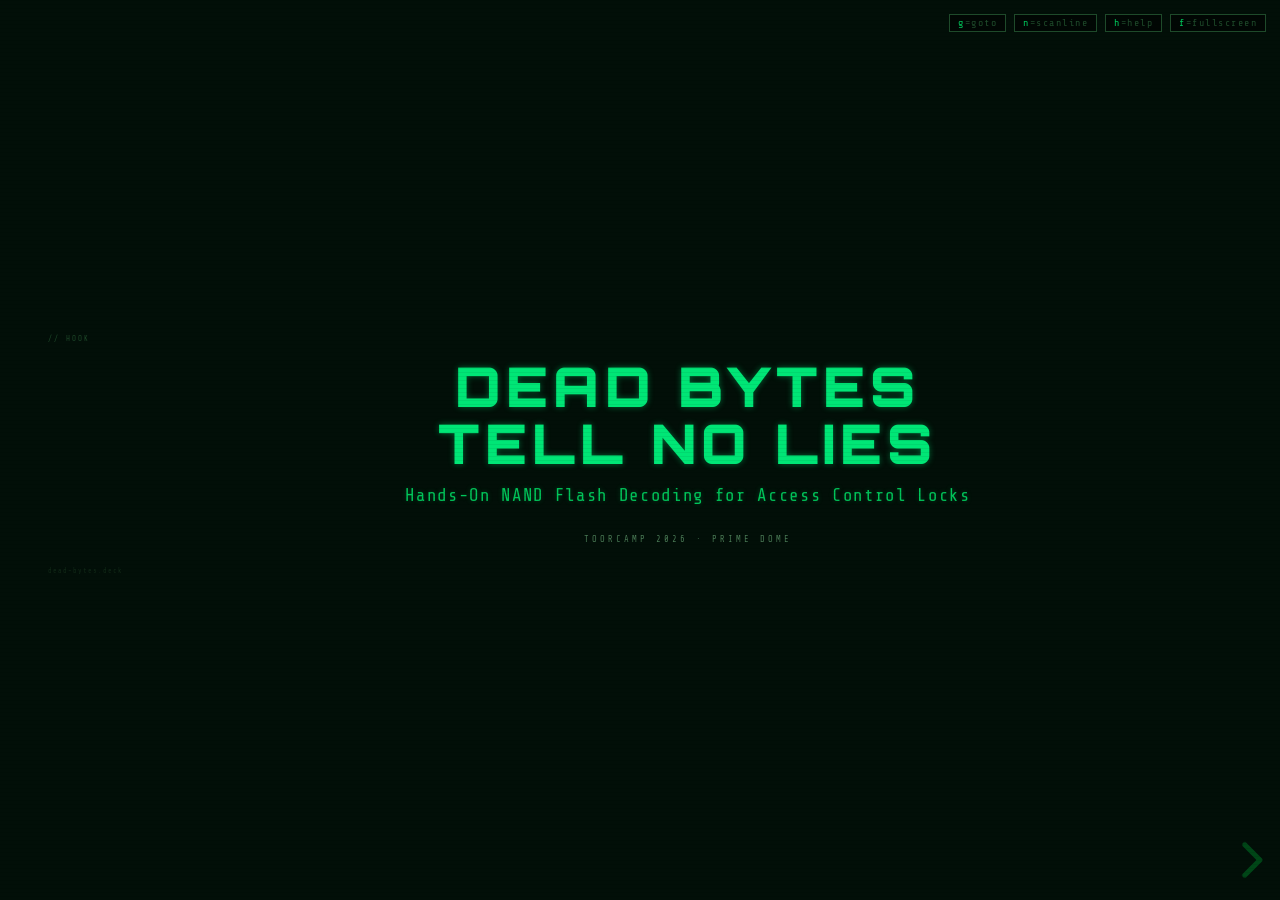
==== talk/index.html @ e5c7e0c6 "Talk Files for the Talk and root files" ====
<!DOCTYPE html>
<html lang="en">
<head>
<meta charset="UTF-8">
<meta name="viewport" content="width=device-width, initial-scale=1.0">
<title>Dead Bytes Tell No Lies — ToorCamp 2026</title>

<!--
  Slide deck for "Dead Bytes Tell No Lies: Hands-On NAND Flash Decoding
  for Access Control Locks" — ToorCamp 2026, Prime Dome.
  Speaker: Qweary.

  Built from SLIDE-CONTENT.md (T+2 deliverable).
  Mirrors AI Village deck structure (small-unit-deep-impact) with a
  distinct terminal-green hardware-hacking palette.

  Asset paths (relative to this file):
    css/deck.css
    fonts/orbitron.woff2
    fonts/sharetechmono.woff2
    lib/reveal.js/dist/reset.css
    lib/reveal.js/dist/reveal.css
    lib/reveal.js/dist/reveal.js

  Operator key chords:
    h = toggle HUD (keybinding cheat sheet)
    n = toggle scanline overlay
    f = fullscreen
    g = goto (type slide id, Enter)

  Back-pocket slide: id="nand-wedge"
  Access via 'g' chord → type "nand-wedge" → Enter.
  Forward-arrow from S20 (s20-close) is locked — does NOT advance
  into back-pocket.

  Verbatim-locked phrases (DO NOT paraphrase):
    S20: "— maybe you should be."
-->

<link rel="stylesheet" href="lib/reveal.js/dist/reset.css">
<link rel="stylesheet" href="lib/reveal.js/dist/reveal.css">
<link rel="stylesheet" href="css/deck.css">
</head>
<body>

<!-- Operator HUD: shows on 'h' keypress -->
<div id="hud">
  <span class="hk"><b>g</b>=goto</span>
  <span class="hk"><b>n</b>=scanline</span>
  <span class="hk"><b>h</b>=help</span>
  <span class="hk"><b>f</b>=fullscreen</span>
</div>

<!-- Goto chord -->
<div id="goto">goto: <input id="goto-input" type="text" placeholder="nand-wedge"></div>

<div class="reveal">
<div class="slides">

<!-- ===================================================================
     S1 — Title card
     HOOK · 0:00–0:45
     Hold lock up. Say nothing for 5 seconds. Then: "This is an Alarm
     Lock T2/T3. It's in pharmacies. Government buildings. Banks.
     Military installations."
     =================================================================== -->
<section id="s1-title" data-slide="S1">
  <div class="slide s1 center">
    <div class="anchor">HOOK</div>
    <div>
      <div class="title">DEAD BYTES<br>TELL NO LIES</div>
      <div class="sub">Hands-On NAND Flash Decoding for Access Control Locks</div>
      <div class="venue">TOORCAMP 2026 &middot; PRIME DOME</div>
    </div>
    <div class="brand">dead-bytes.deck</div>
  </div>
</section>

<!-- ===================================================================
     S2 — Meta reveal beat (ANE-001)
     HOOK · 0:45–4:00
     The reversal: operator is the one who spread the lock.
     Company response is the pivot. Visual: three-beat structure.
     =================================================================== -->
<section id="s2-reveal" data-slide="S2">
  <div class="slide tight">
    <div class="anchor">HOOK &middot; ANE-001</div>
    <div class="s2-reveal">
      <div class="pivot">"I put them there."</div>
      <div class="consequence">
        Other locksmiths asked what lock the base was running.<br>
        I said: this one. Fast disclosure response. Military-grade.<br>
        Word spread. The company leaned into it.
      </div>
      <div class="quote-box">
        "They said: We don't want to talk to you anymore."
      </div>
      <div class="pivot-line">So I spent a year figuring out how to hack them. This is that talk.</div>
    </div>
    <div class="brand">dead-bytes.deck</div>
  </div>
</section>

<!-- ===================================================================
     S3 — Who I Am (minimal bio)
     WHO I AM · 4:00–7:00
     Say it plainly. Don't apologize for "first talk."
     =================================================================== -->
<section id="s3-bio" data-slide="S3">
  <div class="slide">
    <div class="anchor">WHO I AM</div>
    <div class="s3-bio">
      <div class="handle">qweary</div>
      <div class="roles">locksmith &middot; red team hobbyist</div>
      <div class="first-talk">first conference talk.</div>
      <div class="repo-ref">
        github.com/qweary/dead-bytes<br>
        33pp handwritten notes &middot; 5-part blog (Jul&ndash;Aug 2025) &middot; all the code
      </div>
    </div>
    <div class="brand">dead-bytes.deck</div>
  </div>
</section>

<!-- ===================================================================
     S4 — The Relationship That Broke (chapter divider)
     RELATIONSHIP · 7:00–8:00
     Emotional chapter open. Let the title breathe.
     =================================================================== -->
<section id="s4-relationship" data-slide="S4">
  <div class="slide divider ch-relationship">
    <div class="anchor">THE RELATIONSHIP THAT BROKE</div>
    <div class="chapter">DISCLOSURE<span class="cur blink"></span></div>
    <div class="rule">&mdash;&mdash;&mdash; the relationship that broke &mdash;&mdash;&mdash;</div>
    <div class="sub">they responded. then they didn't. then I had a really bad idea.</div>
    <div class="brand">dead-bytes.deck</div>
  </div>
</section>

<!-- ===================================================================
     S5 — "We're not worried about it." (ANE-003)
     RELATIONSHIP · 8:00–12:00
     Quote box is the emotional anchor. Pause after it.
     "third-party relays" — no role description per locked flag.
     =================================================================== -->
<section id="s5-quote" data-slide="S5">
  <div class="slide tight">
    <div class="anchor">THE RELATIONSHIP THAT BROKE &middot; ANE-003</div>
    <div class="s5-rel">
      <div class="timeline">
        <span class="tl-entry">Early installs &rarr; physical disclosures &rarr; company responds. That's the good version.</span>
        <span class="tl-entry">Other locksmiths asked. I recommended it. Lock showed up everywhere.</span>
        <span class="tl-entry">"trusted by military" &mdash; partly because of me.</span>
        <span class="tl-entry">Then I asked about the firmware. User codes. What's on the chip.</span>
      </div>
      <div class="quote-amber">
        "we're not worried about it"
        <span class="attrib">— third-party relays &middot; subsequent disclosures: unacknowledged</span>
      </div>
      <div class="followup">
        The lock I recommended was in critical infrastructure.<br>
        The company wouldn't talk to me.<br>
        And I had a year of locksmith context and a really bad idea.
      </div>
    </div>
    <div class="brand">dead-bytes.deck</div>
  </div>
</section>

<!-- ===================================================================
     S6 — What This Lock Is (anatomy)
     WHAT THIS LOCK IS · 12:00–15:00
     Scaffold for the five layers. Audit trail = load-bearing detail.
     =================================================================== -->
<section id="s6-anatomy" data-slide="S6">
  <div class="slide tight">
    <div class="anchor">WHAT THIS LOCK IS</div>
    <div class="s6-anatomy">
      <div class="photo-placeholder">[ T2/T3 photo ]</div>
      <div>
        <div class="components">
          <span class="lbl">MCU:</span> MSP430F2418<br>
          <span class="lbl">NAND:</span> Adesto AT45DB041E<br>
          <span class="lbl">JTAG:</span> exposed &mdash; fuse never blown<br>
          <span class="lbl">USB:</span> CP2102 audit cable (DL-Windows)
        </div>
        <div class="callout">
          audit trail = legal evidence in some deployments.<br>
          this becomes important later.
        </div>
      </div>
    </div>
    <div class="brand">dead-bytes.deck</div>
  </div>
</section>

<!-- ===================================================================
     S7 — Five Layers (signpost card)
     WHAT THIS LOCK IS · 14:30–15:00
     Brief dwell. Signpost only — don't explain each layer yet.
     =================================================================== -->
<section id="s7-layers" data-slide="S7">
  <div class="slide">
    <div class="anchor">WHAT THIS LOCK IS &middot; attack surface</div>
    <div class="s7-layers">
      <div class="layer-row">
        <div class="lnum">1</div>
        <div class="lname">PHYSICAL</div>
        <div class="ldesc">no audit events, no trace</div>
      </div>
      <div class="layer-row">
        <div class="lnum">2</div>
        <div class="lname">NAND FLASH</div>
        <div class="ldesc">plaintext codes, stealth window</div>
      </div>
      <div class="layer-row">
        <div class="lnum">3</div>
        <div class="lname">FIRMWARE</div>
        <div class="ldesc">JTAG open, 38-byte payload</div>
      </div>
      <div class="layer-row">
        <div class="lnum">4</div>
        <div class="lname">USB CABLE</div>
        <div class="ldesc">descriptor trust, fake cable</div>
      </div>
      <div class="layer-row">
        <div class="lnum">5</div>
        <div class="lname">SYNTHESIS</div>
        <div class="ldesc">combined chain</div>
      </div>
    </div>
    <div class="brand">dead-bytes.deck</div>
  </div>
</section>

<!-- ===================================================================
     S8 — LAYER 1: PHYSICAL (chapter divider)
     LAYER 1 · 15:00–15:30
     "starts with the door." Let it sit.
     =================================================================== -->
<section id="s8-l1-divider" data-slide="S8">
  <div class="slide divider ch-layer">
    <div class="anchor">LAYER 1</div>
    <div class="chapter-num">LAYER 1</div>
    <div class="chapter">PHYSICAL<span class="cur blink"></span></div>
    <div class="rule">&mdash;&mdash;&mdash; four attacks &middot; no audit events &mdash;&mdash;&mdash;</div>
    <div class="sub">starts with the door.</div>
    <div class="brand">dead-bytes.deck</div>
  </div>
</section>

<!-- ===================================================================
     S9 — Four Attacks, No Trace (ANE-002 service member story)
     LAYER 1 · 15:30–21:00
     Attack list first. Then the story box. Pause after the wire story.
     "a different locksmith" — unnamed, unidentifiable per locked flag.
     =================================================================== -->
<section id="s9-l1-content" data-slide="S9">
  <div class="slide tight">
    <div class="anchor">LAYER 1 &middot; ANE-002</div>
    <div class="s9-l1">
      <div class="attack-list">
        <span><span class="atk-num">1.</span> acoustic keylogging <span class="atk-desc">&mdash; speaker voltage, scope, no contact</span></span><br>
        <span><span class="atk-num">2.</span> tailpiece deflection <span class="atk-desc">&mdash; stiff wire, locksmith geometry</span></span><br>
        <span><span class="atk-num">3.</span> factory reset via cold <span class="atk-desc">&mdash; inverted can, voltage drop, no trace</span></span><br>
        <span><span class="atk-num">4.</span> remote release bridging <span class="atk-desc">&mdash; [ story ]</span></span>
      </div>
      <div class="story-box">
        <span class="story-label">// ANE-002 · service member story</span>
        <span class="story-line">service member: "I punch the door and it opens."</span>
        <span class="story-line">a different locksmith cut the remote release wires short. capped inside the metal frame.</span>
        <span class="story-line">jostling on impact &rarr; intermittent contact &rarr; lock reads it as a remote release signal.</span>
        <span class="story-line">extrapolated: drill bit through comm port. bridge the wires. door opens.</span>
        <span class="story-line">reported. company: fixing it adds too much friction for customers.</span>
      </div>
      <div class="conclusion">four attacks. zero audit events. I hadn't touched the firmware yet.</div>
    </div>
    <div class="brand">dead-bytes.deck</div>
  </div>
</section>

<!-- ===================================================================
     S10 — LAYER 2: NAND FLASH (chapter divider)
     LAYER 2 · 21:00–21:30
     =================================================================== -->
<section id="s10-l2-divider" data-slide="S10">
  <div class="slide divider ch-layer">
    <div class="anchor">LAYER 2</div>
    <div class="chapter-num">LAYER 2</div>
    <div class="chapter">NAND FLASH<span class="cur blink"></span></div>
    <div class="rule">&mdash;&mdash;&mdash; Adesto AT45DB041E &mdash;&mdash;&mdash;</div>
    <div class="sub">264-byte pages &middot; 50 users &middot; plaintext codes</div>
    <div class="brand">dead-bytes.deck</div>
  </div>
</section>

<!-- ===================================================================
     S11 — Page Layout + Stealth Window
     LAYER 2 · 21:30–28:00
     Hex dump is the centerpiece. Two callout boxes beneath.
     Print≠Export is the forensic evasion reveal.
     =================================================================== -->
<section id="s11-nand" data-slide="S11">
  <div class="slide tight">
    <div class="anchor">LAYER 2 &middot; page layout &middot; stealth window</div>
    <div class="s11-nand">
      <div class="hex-block">
        <span class="hex-label">// AT45DB041E · page 0 · first user slot (hex dump)</span>
        00 00 00 00  <span style="color:#00e676">42</span> 31 32 33 34  00  <span style="color:#f0a500">46 31</span>  00 00 00 00 ...
        <span class="hex-annot">             ^ "0"&rarr;"B"  code ASCII nibbles  ^ F1=Master permission flag</span>
        <span class="hex-annot">
"0" stored as "B" &mdash; TI MSP430 assembly conflict, MCU representation bleeds into storage
permission flags:  F1 = Master &nbsp; E1 = Elevated &nbsp; C1 = Supervisor</span>
      </div>
      <div class="nand-two-col">
        <div class="callout-amber">
          <span class="ca-label">// lazy write &middot; attack window</span>
          <span class="ca-line">MSP430 commits RAM &rarr; NAND only on battery removal.</span>
          <span class="ca-line">read chip &middot; edit codes &middot; write &middot; reinstall.</span>
          <span class="ca-line">$30 programmer + SOP8 clip &middot; 15 min</span>
          <span class="ca-line">result: new master user in a pharmacy lock.</span>
        </div>
        <div class="callout-red">
          <span class="ca-label">// stealth window &middot; forensic evasion</span>
          <span class="ca-line">PRINT USERS &nbsp;&nbsp;: <span class="v-print">injected code visible</span></span>
          <span class="ca-line">EXPORT USERS : <span class="v-export">injected code absent</span></span>
          <span class="ca-line">&nbsp;</span>
          <span class="ca-line">investigators pull the export file.</span>
          <span class="ca-line">they don't see your user.</span>
        </div>
      </div>
      <div class="nand-closing">forensic evasion window. Print &ne; Export.</div>
    </div>
    <div class="brand">dead-bytes.deck</div>
  </div>
</section>

<!-- ===================================================================
     S12 — LAYER 3: FIRMWARE (chapter divider)
     LAYER 3 · 28:00–28:30
     The self-deprecating beat is load-bearing here.
     =================================================================== -->
<section id="s12-l3-divider" data-slide="S12">
  <div class="slide divider ch-layer">
    <div class="anchor">LAYER 3</div>
    <div class="chapter-num">LAYER 3</div>
    <div class="chapter">FIRMWARE<span class="cur blink"></span></div>
    <div class="rule">&mdash;&mdash;&mdash; JTAG fuse: never blown &mdash;&mdash;&mdash;</div>
    <div class="sub">$30 programmer &middot; soldering iron &middot; unreasonable stubbornness</div>
    <div class="brand">dead-bytes.deck</div>
  </div>
</section>

<!-- ===================================================================
     S13 — 38-Byte Payload [DEMO] (ANE-005)
     LAYER 3 · 28:30–36:00
     Payload assembly block is the hacker-audience payoff.
     Video cue must be explicitly visible on screen.
     Factory reset video queued at ~34:00 mark in speaking notes.
     =================================================================== -->
<section id="s13-payload" data-slide="S13">
  <div class="slide tight">
    <div class="anchor">LAYER 3 &middot; ANE-005 &middot; [DEMO]</div>
    <div class="s13-fw">
      <div>
        <div class="jtag-box">
          <div class="jb-header">// JTAG STATUS</div>
          <span class="jb-lbl">fuse:</span> <span class="jb-val warn">NOT BLOWN</span><br>
          <span class="jb-lbl">access:</span> <span class="jb-val">full read/write</span><br>
          <span class="jb-lbl">cost:</span> <span class="jb-val">$30 programmer</span><br>
          <span class="jb-lbl">method:</span> <span class="jb-val">SOP8 clip &rarr; JTAG</span>
        </div>
        <div style="margin-top:20px">
          <div class="outcome-list">
            <span class="ol-line">factory reset triggered</span>
            <span class="ol-line">all existing codes wiped</span>
            <span class="ol-line warn">slot 49: 696969 (elevated)</span>
            <span class="ol-line warn">audit log: shows clean reset</span>
          </div>
        </div>
      </div>
      <div class="fw-right">
        <div class="payload-block">
          <div class="pb-header">// 38-BYTE PAYLOAD &middot; TI MSP430 ASSEMBLY</div>
          <span class="comment">; SetMasterCode() at 0x9ECA</span><br>
          <span class="comment">; hijack execution at 0x9EE8</span><br>
          <br>
          <span class="op">BR</span>  #<span class="addr">0xFA20</span>          <span class="comment">; redirect to unused space</span><br>
          <br>
          <span class="comment">; payload at 0xFA20</span><br>
          <span class="comment">; write elevated user 696969 &rarr; slot 49</span><br>
          <span class="comment">; fires DURING every factory reset</span><br>
          <span class="comment">; not before. not after. during.</span>
        </div>
        <div class="demo-callout">
          [ VIDEO: factory reset &middot; backdoor code surviving ]
          <span class="demo-sub">cue at ~34:00 &middot; narrate lightly or let it run &middot; the video is self-explanatory</span>
        </div>
        <div class="fw-punchline">
          "Factory reset. Enters 696969. Opens."<br>
          Survived multiple resets. Survived multiple boards.<br>
          38 bytes of TI assembly. Written by a locksmith with bad ideas.
        </div>
      </div>
    </div>
    <div class="brand">dead-bytes.deck</div>
  </div>
</section>

<!-- ===================================================================
     S14 — LAYER 4: USB CABLE (chapter divider)
     LAYER 4 · 36:00–36:30
     Keep it crisp — 4 min total for this layer.
     =================================================================== -->
<section id="s14-l4-divider" data-slide="S14">
  <div class="slide divider ch-layer">
    <div class="anchor">LAYER 4</div>
    <div class="chapter-num">LAYER 4</div>
    <div class="chapter">USB CABLE<span class="cur blink"></span></div>
    <div class="rule">&mdash;&mdash;&mdash; descriptor trust &mdash;&mdash;&mdash;</div>
    <div class="sub">CP2102 &middot; DL-Windows &middot; GreatFET One + FaceDancer</div>
    <div class="brand">dead-bytes.deck</div>
  </div>
</section>

<!-- ===================================================================
     S15 — Descriptor Trust (40/303)
     LAYER 4 · 36:30–40:00
     "audit log integrity is left as an exercise." — close the layer.
     =================================================================== -->
<section id="s15-cable" data-slide="S15">
  <div class="slide tight">
    <div class="anchor">LAYER 4 &middot; USB cable emulation</div>
    <div class="s15-cable">
      <div class="cable-box">
        <div class="cb-header">// DESCRIPTOR MATCH</div>
        <span class="cb-lbl">VID/PID:</span> <span class="cb-val pass">matched</span><br>
        <span class="cb-lbl">descriptors:</span> <span class="cb-val pass">matched</span><br>
        <span class="cb-lbl">vendor requests:</span> <span class="cb-val pass">matched</span><br>
        <span class="cb-lbl">bulk endpoints:</span> <span class="cb-val pass">matched</span><br>
        <div class="cb-trust">DL-Windows: TRUSTED</div>
      </div>
      <div>
        <div class="cable-box">
          <div class="cb-header">// LOOPBACK RESULT</div>
          <span class="cb-lbl">packets pass:</span> <span class="cb-val warn">40 / 303</span><br>
          <span class="cb-lbl">authentication:</span> <span class="cb-val fail">NONE</span><br>
          <span class="cb-lbl">trust model:</span> <span class="cb-val">USB descriptors only</span>
        </div>
        <div class="cable-quote" style="margin-top:20px">
          "40 of 303 is not a full pass.<br>
          But the software performs zero cryptographic authentication.<br>
          If you match the descriptor, you're the cable.<br>
          That's the entire access control model."
        </div>
      </div>
    </div>
    <div class="s15-footer" style="margin-top:22px">audit log integrity is left as an exercise.</div>
    <div class="brand">dead-bytes.deck</div>
  </div>
</section>

<!-- ===================================================================
     S16 — LAYER 5: SYNTHESIS (combined attack chain)
     SYNTHESIS · 40:00–43:00
     Stack the four layers. Let the combined picture hit.
     Supply chain thread surfaces here — don't over-develop.
     =================================================================== -->
<section id="s16-synthesis" data-slide="S16">
  <div class="slide tight">
    <div class="anchor">LAYER 5 &middot; SYNTHESIS</div>
    <div class="s16-chain">
      <div class="chain-row">
        <div class="chain-connector">
          <div class="cc-top" style="visibility:hidden"></div>
          <div class="cc-dot"></div>
          <div class="cc-bot"></div>
        </div>
        <div class="chain-content"><span class="cl">PHYSICAL</span> 4 attacks &middot; zero audit events &middot; no trace</div>
      </div>
      <div class="chain-row">
        <div class="chain-connector">
          <div class="cc-top"></div>
          <div class="cc-dot"></div>
          <div class="cc-bot"></div>
        </div>
        <div class="chain-content"><span class="cl">NAND FLASH</span> injected user &middot; Print&ne;Export &middot; invisible to forensic pull</div>
      </div>
      <div class="chain-row">
        <div class="chain-connector">
          <div class="cc-top"></div>
          <div class="cc-dot"></div>
          <div class="cc-bot"></div>
        </div>
        <div class="chain-content"><span class="cl">FIRMWARE</span> backdoor survives factory reset &middot; audit shows clean</div>
      </div>
      <div class="chain-row">
        <div class="chain-connector">
          <div class="cc-top"></div>
          <div class="cc-dot"></div>
          <div class="cc-bot" style="visibility:hidden"></div>
        </div>
        <div class="chain-content"><span class="cl">CABLE</span> fake audit cable &middot; software trusts it &middot; log data interceptable</div>
      </div>
    </div>
    <div class="chain-end" style="margin-top:14px">
      combined: credentials &middot; firmware &middot; audit trail &mdash; all manipulable.<br>
      physical access &middot; $30 programmer &middot; soldering iron &middot; GreatFET.<br>
      the log submitted to court shows nothing.
      <span class="supply-note">this lock crosses borders before installation.</span>
    </div>
    <div class="brand">dead-bytes.deck</div>
  </div>
</section>

<!-- ===================================================================
     S17 — The Systemic Problem
     SYSTEMIC PROBLEM · 43:00–44:30
     The argument. "self-auditing endpoint" is the named thesis.
     =================================================================== -->
<section id="s17-systemic" data-slide="S17">
  <div class="slide center">
    <div class="anchor">SYSTEMIC PROBLEM</div>
    <div class="s17-systemic">
      <div class="systemic-decl">
        A LOCK THAT CONTROLS ACCESS<br>
        AND WRITES THE AUDIT LOG
      </div>
      <div class="systemic-rule"></div>
      <div class="systemic-verdict">is a suspect writing their own alibi.</div>
      <div class="systemic-sub">
        actor = chronicler &middot; manipulate one &rarr; manipulate both<br>
        self-auditing endpoint &mdash; not specific to this lock
      </div>
    </div>
    <div class="brand">dead-bytes.deck</div>
  </div>
</section>

<!-- ===================================================================
     S18 — Observer System Model (constructive fix)
     SYSTEMIC PROBLEM · 44:30–46:00
     The cheap fix that doesn't require replacing the lock.
     =================================================================== -->
<section id="s18-osm" data-slide="S18">
  <div class="slide tight">
    <div class="anchor">SYSTEMIC PROBLEM &middot; Observer System Model</div>
    <div class="s18-osm">
      <div class="osm-diagram">
        <span class="osd-line"><span class="osd-sensor">[ camera &mdash; not on lock power circuit ]</span></span>
        <span class="osd-line"><span class="osd-arrow">&nbsp;&nbsp;&nbsp;&nbsp;&nbsp;&nbsp;&nbsp;&nbsp;&nbsp;&nbsp;&nbsp;&nbsp;&nbsp;&nbsp;&darr;</span></span>
        <span class="osd-line"><span class="osd-sensor">[ door contact &mdash; separate controller &nbsp;&nbsp;]</span> <span class="osd-arrow">&rarr;</span> <span class="osd-node">[ CORROBORATE ]</span></span>
        <span class="osd-line"><span class="osd-arrow">&nbsp;&nbsp;&nbsp;&nbsp;&nbsp;&nbsp;&nbsp;&nbsp;&nbsp;&nbsp;&nbsp;&nbsp;&nbsp;&nbsp;&darr;</span></span>
        <span class="osd-line"><span class="osd-sensor">[ time-correlated cross-reference &nbsp;&nbsp;&nbsp;&nbsp;&nbsp;&nbsp;]</span></span>
      </div>
      <div class="osm-check">
        <span class="ck-line"><span class="ck-q">lock says:</span> opened at 14:32.</span>
        <span class="ck-line"><span class="ck-q">sensors say:</span> ?</span>
        <span class="ck-line"><span class="ck-r">discrepancy = caught.</span></span>
      </div>
      <div class="osm-callout">cheap to implement. doesn't require replacing the lock.</div>
    </div>
    <div class="brand">dead-bytes.deck</div>
  </div>
</section>

<!-- ===================================================================
     S19 — The $5 Fix (mitigations)
     $5 FIX · 46:00–48:00
     Terminal table. Don't rush the list.
     Close: "the company knew about the remote wire attack..."
     =================================================================== -->
<section id="s19-fix" data-slide="S19">
  <div class="slide tight">
    <div class="anchor">$5 FIX &middot; mitigations</div>
    <div class="s19-fix">
      <div class="fix-table">
        <div class="ft-header">
          <span>MITIGATION</span>
          <span>LAYER KILLED</span>
        </div>
        <div class="ft-row">
          <div class="ft-mit"><span class="ft-action">blow the JTAG fuse</span></div>
          <div class="ft-result">Layer 3 &mdash; <span class="killed">firmware (dead)</span></div>
        </div>
        <div class="ft-row">
          <div class="ft-mit"><span class="ft-action">encrypt the NAND</span></div>
          <div class="ft-result">Layer 2 &mdash; <span class="killed">ciphertext, not plaintext credentials</span></div>
        </div>
        <div class="ft-row">
          <div class="ft-mit"><span class="ft-action">authenticate the cable</span></div>
          <div class="ft-result">Layer 4 &mdash; <span class="killed">cable (dead)</span></div>
        </div>
        <div class="ft-row">
          <div class="ft-mit"><span class="ft-action">use a TPM</span></div>
          <div class="ft-result">all layers &mdash; keys in hardware, not in a $30-programmer-accessible chip</div>
        </div>
      </div>
      <div class="s19-cost">combined cost: under $5 per unit. at manufacturing time.</div>
      <div class="s19-note">
        each of these is a solved problem. off-the-shelf solutions exist.<br>
        this isn't an exotic attack chain. this is what happens when a manufacturer decides security is friction.<br>
        <span class="amber">the company knew about the remote wire attack. decided fixing it would add too much friction.</span>
      </div>
    </div>
    <div class="brand">dead-bytes.deck</div>
  </div>
</section>

<!-- ===================================================================
     S20 — Close (final visible slide — forward arrow locked here)
     CLOSE · 48:00–50:00
     Verbatim punchline: "— maybe you should be."
     DO NOT paraphrase this line.
     =================================================================== -->
<section id="s20-close" data-slide="S20">
  <div class="slide tight">
    <div class="anchor">CLOSE</div>
    <div class="s20-close">
      <div class="close-resources">
        <span class="cr-url">github.com/qweary/dead-bytes</span>
        <span class="cr-line">code &middot; firmware dumps &middot; SOP8 clip wiring &middot; FaceDancer scripts &middot; pcap files</span>
        <span class="cr-line">33 pages of handwritten notes &mdash; including all the wrong turns</span>
        <span class="cr-line">blog series: five parts &middot; July&ndash;August 2025</span>
      </div>
      <div class="close-rule"></div>
      <div class="close-lines">
        locks are computers now.<br>
        computers live in walls.
      </div>
      <div>
        <div style="font-family:'Share Tech Mono',monospace;font-size:22px;letter-spacing:1.5px;color:var(--gr);line-height:1.8">
          Verify your own physical endpoints. And if your vendor tells you they're not worried about it &mdash;
        </div>
        <div class="close-punchline">"&mdash; maybe you should be."</div>
      </div>
      <div class="close-handle">Qweary &middot; workshop: [TIME/LOCATION] &middot; questions welcome</div>
    </div>
    <div class="brand">dead-bytes.deck</div>
  </div>
</section>

<!-- ===================================================================
     BACK-POCKET — not in forward nav sequence.
     Access: 'g' chord → type "nand-wedge" → Enter.
     Also reachable via URL hash: #/nand-wedge
     Use if live NAND read/write demo wedges on stage.
     Covers both Layer 2 (NAND) and Layer 3 (firmware) fallback.
     =================================================================== -->
<section id="nand-wedge" data-slide="BP">
  <div class="slide tight">
    <div class="anchor">BACK-POCKET &middot; nand demo wedged</div>
    <div class="bp-nand">
      <div class="bp-col">
        <div class="bpc-header">// NAND FLASH &mdash; what the live demo would have shown</div>
        <span class="bpc-line">SOP8 clip on AT45DB041E</span>
        <span class="bpc-line">dump: 264-byte pages, plaintext ASCII codes</span>
        <span class="bpc-line">"0" stored as "B" &mdash; MCU representation artifact</span>
        <span class="bpc-line">permission flags: F1=Master, E1=Elevated, C1=Supervisor</span>
        <span class="bpc-line">edit slot: inject user 696969 (elevated)</span>
        <span class="bpc-line">write back &rarr; lock accepts new credential</span>
        <span class="bpc-line">Print shows injected user. Export does not.</span>
      </div>
      <div class="bp-col">
        <div class="bpc-header">// FIRMWARE &mdash; what the video would have shown</div>
        <span class="bpc-line">JTAG fuse: not blown. Full read/write access.</span>
        <span class="bpc-line">SetMasterCode() at 0x9ECA</span>
        <span class="bpc-line">hijack at 0x9EE8: BR #0xFA20</span>
        <span class="bpc-line">38-byte payload at 0xFA20</span>
        <span class="bpc-line">factory reset triggered &rarr; payload fires during reset</span>
        <span class="bpc-line">slot 49 populated: 696969 (elevated)</span>
        <span class="bpc-line">audit log: shows clean reset event</span>
        <span class="bpc-line">696969 opens the door. survived multiple boards.</span>
      </div>
    </div>
    <div class="bp-footer" style="margin-top:22px">everything is in the repo. all of this is replicable. github.com/qweary/dead-bytes</div>
    <div class="brand">dead-bytes.deck &middot; back-pocket</div>
  </div>
</section>

</div>
</div>

<script src="lib/reveal.js/dist/reveal.js"></script>
<script>
  // ==================================================================
  // Reveal.js config
  //   - 1920×1080 base, margin 0 (scales to viewport)
  //   - transition: none (instant cut)
  //   - no auto-advance; operator drives every slide
  //   - no controls-tutorial nag
  //   - slideNumber: c/t; visible only in speaker view
  //   - hash: true — enables #/nand-wedge back-pocket addressing
  //   - fragments: false — slides are static
  //   - navigationMode: linear
  // ==================================================================
  Reveal.initialize({
    width: 1920,
    height: 1080,
    margin: 0,
    minScale: 0.2,
    maxScale: 2.0,
    transition: 'none',
    backgroundTransition: 'none',
    controls: true,
    controlsTutorial: false,
    progress: false,
    slideNumber: 'c/t',
    showSlideNumber: 'speaker',
    hash: true,
    history: false,
    keyboard: true,
    overview: false,
    touch: true,
    fragments: false,
    navigationMode: 'linear',
    plugins: []
  });

  // ==================================================================
  // Forward-arrow lockdown: cap the navigable sequence at S20.
  // Back-pocket slide (nand-wedge) is NOT reachable by right-arrow
  // from S20. Accessible via:
  //   (1) URL hash: #/nand-wedge
  //   (2) 'g' goto chord: type "nand-wedge", Enter
  // ==================================================================
  const VISIBLE_LAST_ID = 's20-close';

  Reveal.on('ready', () => { syncHud(); });
  Reveal.on('slidechanged', () => { syncHud(); });

  document.addEventListener('keydown', (e) => {
    const cur = Reveal.getCurrentSlide();
    if (!cur) return;
    if (cur.id === VISIBLE_LAST_ID) {
      const blockKeys = ['ArrowRight', 'PageDown', 'Space', ' '];
      if (blockKeys.includes(e.key)) {
        e.preventDefault();
        e.stopImmediatePropagation();
      }
      // 'n' and 'N' toggle scanline — let the handler below run
      if (e.key === 'N') {
        e.stopImmediatePropagation();
      }
    }
  }, true); // capture phase — runs before reveal's listener

  // ==================================================================
  // Operator key chords
  //   h — toggle HUD overlay
  //   n — toggle scanline overlay
  //   f — fullscreen
  //   g — goto chord: prompt for slide id
  // ==================================================================
  const hud = document.getElementById('hud');
  const gotoEl = document.getElementById('goto');
  const gotoInput = document.getElementById('goto-input');
  let hudTimer = null;

  function flashHud(ms) {
    ms = ms || 2500;
    hud.classList.add('show');
    if (hudTimer) clearTimeout(hudTimer);
    hudTimer = setTimeout(() => hud.classList.remove('show'), ms);
  }
  function syncHud() {
    flashHud(1200);
  }

  document.addEventListener('keydown', (e) => {
    if (e.target === gotoInput) return;

    if (e.key === 'h' || e.key === 'H') {
      if (hud.classList.contains('show')) hud.classList.remove('show');
      else flashHud(60000);
      e.preventDefault();
    }
    if (e.key === 'n' || e.key === 'N') {
      document.body.classList.toggle('no-scanline');
      e.preventDefault();
      e.stopImmediatePropagation();
    }
    if (e.key === 'f' || e.key === 'F') {
      if (!document.fullscreenElement) document.documentElement.requestFullscreen();
      else document.exitFullscreen();
      e.preventDefault();
    }
    if (e.key === 'g' || e.key === 'G') {
      gotoEl.classList.add('show');
      gotoInput.value = '';
      gotoInput.focus();
      e.preventDefault();
    }
    if (e.key === 'Escape' && gotoEl.classList.contains('show')) {
      gotoEl.classList.remove('show');
      e.preventDefault();
    }
  }, false);

  gotoInput.addEventListener('keydown', (e) => {
    if (e.key === 'Enter') {
      const id = gotoInput.value.trim().replace(/^#\/?/, '');
      gotoEl.classList.remove('show');
      if (id) {
        const target = document.getElementById(id);
        if (target) {
          const slides = Array.from(document.querySelectorAll('.reveal .slides > section'));
          const idx = slides.indexOf(target);
          if (idx >= 0) Reveal.slide(idx);
        } else {
          window.location.hash = '#/' + id;
        }
      }
      e.preventDefault();
      e.stopPropagation();
    }
    if (e.key === 'Escape') {
      gotoEl.classList.remove('show');
      e.preventDefault();
    }
  });
</script>
</body>
</html>
---- talk/css/deck.css ----
/* ====================================================================
   DEAD BYTES TELL NO LIES — slide deck CSS
   Terminal-green hardware aesthetic for lock/hardware-hacking talk.
   ToorCamp 2026, Prime Dome. Speaker: Qweary.

   Palette: deep dark green-black background, terminal-green primary,
   amber secondary accent, red for danger/attack beats.
   Structure: mirrors AI Village deck (small-unit-deep-impact) in
   layout primitives, with distinct green palette throughout.
   ==================================================================== */

/* ---------- Fonts (local) ---------- */
@font-face{
  font-family:'Orbitron';
  font-style:normal;
  font-weight:400;
  font-display:block;
  src:url('../fonts/orbitron.woff2') format('woff2');
}
@font-face{
  font-family:'Orbitron';
  font-style:normal;
  font-weight:700;
  font-display:block;
  src:url('../fonts/orbitron.woff2') format('woff2');
}
@font-face{
  font-family:'Orbitron';
  font-style:normal;
  font-weight:900;
  font-display:block;
  src:url('../fonts/orbitron.woff2') format('woff2');
}
@font-face{
  font-family:'Share Tech Mono';
  font-style:normal;
  font-weight:400;
  font-display:block;
  src:url('../fonts/sharetechmono.woff2') format('woff2');
}

/* ---------- CSS vars: hardware-hacking green palette ---------- */
:root{
  /* background */
  --bg:#020f08;           /* deep dark green-black */
  --bp:#031208;           /* slightly lighter panel background */
  --bi:#040f0a;           /* inner panel */

  /* terminal green family — primary accent */
  --g:#00e676;            /* terminal green */
  --gd:#004d1a;           /* dark green */
  --gm:#00c65a;           /* mid green */
  --gl:rgba(0,230,118,.40);

  /* amber — secondary accent for warnings / mitigations */
  --amber:#f0a500;
  --amberd:#b07800;
  --amberm:#d08800;

  /* red — danger / attack highlight */
  --red:#ff3355;
  --redm:#c02040;

  /* text */
  --w:#c8e6c9;            /* off-white / green-tinted */
  --gr:#4a7a55;           /* muted green text */
  --bdr:#0a2010;          /* border color */

  /* glows */
  --gg:0 0 10px rgba(0,230,118,.40);
  --ga:0 0 10px rgba(240,165,0,.38);
  --gr-r:0 0 10px rgba(255,51,85,.50);
}

/* ---------- reveal.js overrides ---------- */
html, body{
  background:var(--bg);
}
.reveal{
  font-family:'Share Tech Mono','Courier New',monospace;
  font-size:24px;
  color:var(--w);
  font-weight:400;
}
.reveal .slides{
  text-align:left;
}
.reveal .slides section{
  text-align:left;
  padding:0;
}
.reveal h1,.reveal h2,.reveal h3,.reveal h4,.reveal h5,.reveal h6{
  font-family:'Orbitron','Share Tech Mono',sans-serif;
  text-transform:none;
  letter-spacing:3px;
  margin:0;
  font-weight:900;
  color:var(--g);
}
.reveal p{margin:0;color:var(--w);line-height:1.55}
.reveal code,.reveal pre{
  font-family:'Share Tech Mono',monospace;
  color:var(--w);
  background:transparent;
  box-shadow:none;
  white-space:pre;
}
.reveal pre{
  display:block;
  width:auto;
  margin:0;
  background:transparent;
  font-size:.82em;
  line-height:1.45;
}

/* Links */
.reveal a{color:var(--amberm);text-decoration:none}
.reveal a:hover{color:var(--amber);text-shadow:var(--ga)}

/* Controls: muted green */
.reveal .controls{color:var(--gd)}
.reveal .controls .controls-arrow:before,.reveal .controls .controls-arrow:after{background:var(--gd)}

/* Slide number — bottom-right, muted */
.reveal .slide-number{
  background:transparent;
  color:#1e4a2a;
  font-family:'Share Tech Mono',monospace;
  font-size:11px;
  letter-spacing:1px;
  right:14px;
  bottom:12px;
}

/* ---------- Scanline overlay (default ON) ---------- */
body::after{
  content:'';
  position:fixed;
  inset:0;
  pointer-events:none;
  z-index:9999;
  background:repeating-linear-gradient(
    0deg,
    transparent,
    transparent 3px,
    rgba(0,0,0,.058) 3px,
    rgba(0,0,0,.058) 4px
  );
}
body.no-scanline::after{display:none}

/* ---------- Slide layout primitives ---------- */
.slide{
  width:100%;
  height:100%;
  padding:64px 72px;
  display:flex;
  flex-direction:column;
  justify-content:flex-start;
  gap:24px;
  position:relative;
}
.slide.center{justify-content:center;align-items:center}
.slide.tight{padding:48px 64px;gap:18px}

/* Section anchor tag — top-left console prompt */
.anchor{
  font-family:'Share Tech Mono',monospace;
  font-size:11px;
  letter-spacing:3px;
  color:#1e4a2a;
  position:absolute;
  top:30px;
  left:72px;
}
.anchor::before{content:'// '}

/* Brand — bottom-left, very faint */
.brand{
  position:absolute;
  bottom:18px;
  left:72px;
  font-family:'Share Tech Mono',monospace;
  font-size:10px;
  letter-spacing:2.5px;
  color:#122a18;
}

/* ---------- Block cursor (blinking & static) ---------- */
.cur{
  display:inline-block;
  width:.55em;
  height:1em;
  background:currentColor;
  vertical-align:-0.12em;
  margin-left:.22em;
  box-shadow:0 0 8px currentColor;
}
.cur.blink{animation:blink .8s steps(1) infinite}
@keyframes blink{0%,50%{opacity:1}50.01%,100%{opacity:0}}

/* ---------- S1 — Title card ---------- */
.s1 .title{
  font-family:'Orbitron',sans-serif;
  font-weight:900;
  font-size:82px;
  letter-spacing:8px;
  color:var(--g);
  text-shadow:var(--gg);
  line-height:1.05;
  text-align:center;
}
.s1 .sub{
  font-family:'Share Tech Mono',monospace;
  font-size:26px;
  letter-spacing:2px;
  color:var(--gm);
  text-shadow:0 0 8px rgba(0,198,90,.30);
  margin-top:22px;
  text-align:center;
}
.s1 .venue{
  font-family:'Share Tech Mono',monospace;
  font-size:13px;
  letter-spacing:5px;
  color:var(--gr);
  margin-top:46px;
  text-align:center;
}

/* ---------- S2 — Meta reveal beat ---------- */
.s2-reveal{
  display:flex;
  flex-direction:column;
  gap:38px;
  max-width:1400px;
  margin:auto;
  width:100%;
}
.s2-reveal .pivot{
  font-family:'Orbitron',sans-serif;
  font-weight:900;
  font-size:54px;
  letter-spacing:5px;
  color:var(--g);
  text-shadow:var(--gg);
  line-height:1.15;
}
.s2-reveal .consequence{
  font-family:'Share Tech Mono',monospace;
  font-size:28px;
  letter-spacing:1.5px;
  color:var(--w);
  line-height:1.6;
}
.s2-reveal .quote-box{
  border:2px solid var(--amber);
  background:rgba(240,165,0,.04);
  padding:22px 30px;
  font-family:'Share Tech Mono',monospace;
  font-size:30px;
  letter-spacing:1.5px;
  color:var(--amber);
  text-shadow:var(--ga);
  max-width:900px;
}
.s2-reveal .pivot-line{
  font-family:'Share Tech Mono',monospace;
  font-size:22px;
  letter-spacing:2px;
  color:var(--gr);
  margin-top:14px;
}

/* ---------- S3 — Bio ---------- */
.s3-bio{
  display:flex;
  flex-direction:column;
  gap:28px;
  max-width:900px;
}
.s3-bio .handle{
  font-family:'Orbitron',sans-serif;
  font-weight:900;
  font-size:64px;
  letter-spacing:7px;
  color:var(--g);
  text-shadow:var(--gg);
}
.s3-bio .roles{
  font-family:'Share Tech Mono',monospace;
  font-size:26px;
  letter-spacing:2px;
  color:var(--w);
}
.s3-bio .first-talk{
  font-family:'Share Tech Mono',monospace;
  font-size:22px;
  letter-spacing:2px;
  color:var(--gm);
}
.s3-bio .repo-ref{
  font-family:'Share Tech Mono',monospace;
  font-size:16px;
  letter-spacing:1.5px;
  color:var(--gr);
  margin-top:14px;
  line-height:1.7;
}

/* ---------- Chapter dividers (S4, S8, S10, S12, S14) ---------- */
.divider{padding:64px 72px}
.divider .chapter-num{
  font-family:'Share Tech Mono',monospace;
  font-size:18px;
  letter-spacing:5px;
  color:var(--gr);
  margin-bottom:8px;
}
.divider .chapter{
  font-family:'Orbitron',sans-serif;
  font-weight:900;
  font-size:104px;
  letter-spacing:10px;
  line-height:1.0;
  color:var(--g);
  text-shadow:var(--gg);
  display:flex;
  align-items:center;
}
.divider .rule{
  font-family:'Share Tech Mono',monospace;
  font-size:28px;
  letter-spacing:4px;
  margin-top:32px;
  color:var(--gm);
  text-shadow:0 0 8px rgba(0,198,90,.28);
}
.divider .sub{
  font-family:'Share Tech Mono',monospace;
  font-size:20px;
  letter-spacing:2.5px;
  color:var(--gr);
  margin-top:24px;
}

/* S4 — Relationship chapter — slightly amber tint */
.ch-relationship .chapter{color:var(--amber);text-shadow:var(--ga)}
.ch-relationship .rule{color:var(--amberm)}

/* S8, S10, S12, S14 — layer dividers — green */
.ch-layer .chapter{color:var(--g);text-shadow:var(--gg)}

/* ---------- S5 — ANE-003 quote beat ---------- */
.s5-rel{
  display:flex;
  flex-direction:column;
  gap:32px;
  max-width:1300px;
}
.s5-rel .timeline{
  font-family:'Share Tech Mono',monospace;
  font-size:20px;
  letter-spacing:1.5px;
  color:var(--w);
  line-height:1.9;
}
.s5-rel .timeline .tl-entry{display:block}
.s5-rel .timeline .tl-entry::before{content:'> ';color:var(--gd)}
.quote-amber{
  border:2px solid var(--amber);
  border-left-width:6px;
  background:rgba(240,165,0,.04);
  padding:22px 30px;
  font-family:'Share Tech Mono',monospace;
  font-size:36px;
  letter-spacing:1.5px;
  color:var(--amber);
  text-shadow:var(--ga);
  max-width:900px;
}
.quote-amber .attrib{
  display:block;
  margin-top:10px;
  font-size:13px;
  letter-spacing:2.5px;
  color:var(--amberd);
}
.s5-rel .followup{
  font-family:'Share Tech Mono',monospace;
  font-size:20px;
  letter-spacing:2px;
  color:var(--gr);
}

/* ---------- S6 — Anatomy ---------- */
.s6-anatomy{
  display:grid;
  grid-template-columns:1fr 1fr;
  gap:48px;
  align-items:start;
  max-width:1400px;
}
.s6-anatomy .photo-placeholder{
  border:2px dashed var(--gd);
  background:rgba(0,77,26,.10);
  height:420px;
  display:flex;
  align-items:center;
  justify-content:center;
  font-family:'Share Tech Mono',monospace;
  font-size:16px;
  letter-spacing:2px;
  color:var(--gd);
}
.s6-anatomy .components{
  font-family:'Share Tech Mono',monospace;
  font-size:22px;
  letter-spacing:1.5px;
  color:var(--w);
  line-height:2.0;
}
.s6-anatomy .components .lbl{
  color:var(--gr);
  display:inline-block;
  min-width:80px;
}
.s6-anatomy .callout{
  font-family:'Share Tech Mono',monospace;
  font-size:18px;
  letter-spacing:1.5px;
  color:var(--gm);
  margin-top:32px;
  padding-top:22px;
  border-top:1px solid var(--bdr);
}

/* ---------- S7 — Five Layers overview ---------- */
.s7-layers{
  display:flex;
  flex-direction:column;
  gap:0;
  max-width:1200px;
  border:1px solid var(--bdr);
  background:var(--bp);
}
.layer-row{
  display:flex;
  align-items:center;
  padding:20px 28px;
  border-bottom:1px solid var(--bdr);
  font-family:'Share Tech Mono',monospace;
  gap:24px;
}
.layer-row:last-child{border-bottom:none}
.layer-row .lnum{
  font-family:'Orbitron',sans-serif;
  font-weight:900;
  font-size:18px;
  letter-spacing:3px;
  color:var(--gd);
  min-width:44px;
  border:1px solid var(--gd);
  text-align:center;
  padding:4px 8px;
}
.layer-row .lname{
  font-size:20px;
  letter-spacing:3px;
  color:var(--g);
  min-width:240px;
}
.layer-row .ldesc{
  font-size:17px;
  letter-spacing:1.5px;
  color:var(--gr);
}

/* ---------- S9 — Layer 1 content (service member story) ---------- */
.s9-l1{
  display:flex;
  flex-direction:column;
  gap:28px;
  max-width:1400px;
}
.attack-list{
  font-family:'Share Tech Mono',monospace;
  font-size:18px;
  letter-spacing:1.5px;
  color:var(--w);
  line-height:2.1;
  border:1px solid var(--bdr);
  background:var(--bp);
  padding:22px 28px;
}
.attack-list .atk-num{color:var(--gm);margin-right:8px}
.attack-list .atk-desc{color:var(--gr);margin-left:8px}
.story-box{
  border-left:5px solid var(--amber);
  background:rgba(240,165,0,.03);
  padding:18px 24px;
  font-family:'Share Tech Mono',monospace;
  font-size:18px;
  letter-spacing:1.5px;
  color:var(--w);
  line-height:1.9;
  max-width:1200px;
}
.story-box .story-line{display:block}
.story-box .story-line::before{content:'  ';white-space:pre}
.story-box .story-label{
  display:block;
  font-size:13px;
  letter-spacing:3px;
  color:var(--amberd);
  margin-bottom:10px;
}
.s9-l1 .conclusion{
  font-family:'Share Tech Mono',monospace;
  font-size:22px;
  letter-spacing:2px;
  color:var(--g);
  text-shadow:var(--gg);
}

/* ---------- S11 — NAND page layout + stealth window ---------- */
.s11-nand{
  display:flex;
  flex-direction:column;
  gap:26px;
  max-width:1400px;
}
.hex-block{
  font-family:'Share Tech Mono',monospace;
  font-size:20px;
  letter-spacing:1.5px;
  color:var(--g);
  background:var(--bp);
  border:1px solid var(--bdr);
  padding:18px 24px;
  line-height:1.6;
  text-shadow:0 0 6px rgba(0,230,118,.18);
}
.hex-block .hex-annot{
  color:var(--gr);
  font-size:15px;
  letter-spacing:1px;
  display:block;
  margin-top:6px;
}
.hex-block .hex-label{
  display:block;
  font-size:13px;
  letter-spacing:2.5px;
  color:var(--gd);
  margin-bottom:10px;
}
.nand-two-col{
  display:grid;
  grid-template-columns:1fr 1fr;
  gap:24px;
}
.callout-amber{
  border:2px solid var(--amber);
  border-left-width:5px;
  background:rgba(240,165,0,.03);
  padding:16px 22px;
  font-family:'Share Tech Mono',monospace;
  font-size:17px;
  letter-spacing:1.5px;
  color:var(--w);
  line-height:1.85;
}
.callout-amber .ca-line{display:block}
.callout-amber .ca-label{
  font-size:12px;
  letter-spacing:2.5px;
  color:var(--amberd);
  display:block;
  margin-bottom:8px;
}
.callout-red{
  border:2px solid var(--red);
  border-left-width:5px;
  background:rgba(255,51,85,.03);
  padding:16px 22px;
  font-family:'Share Tech Mono',monospace;
  font-size:17px;
  letter-spacing:1.5px;
  color:var(--w);
  line-height:1.85;
}
.callout-red .ca-line{display:block}
.callout-red .ca-label{
  font-size:12px;
  letter-spacing:2.5px;
  color:var(--redm);
  display:block;
  margin-bottom:8px;
}
.callout-red .v-print{color:var(--g)}
.callout-red .v-export{color:var(--red)}
.nand-closing{
  font-family:'Share Tech Mono',monospace;
  font-size:20px;
  letter-spacing:2px;
  color:var(--amber);
  text-shadow:var(--ga);
}

/* ---------- S13 — Firmware / 38-byte payload demo ---------- */
.s13-fw{
  display:grid;
  grid-template-columns:340px 1fr;
  gap:36px;
  height:calc(100% - 128px);
  align-items:start;
  max-width:1700px;
}
.jtag-box{
  border:1px solid var(--bdr);
  background:var(--bp);
  padding:20px 22px;
  font-family:'Share Tech Mono',monospace;
  font-size:16px;
  letter-spacing:1.5px;
  line-height:2.0;
}
.jtag-box .jb-header{
  font-family:'Orbitron',sans-serif;
  font-weight:700;
  font-size:12px;
  letter-spacing:3px;
  color:var(--gd);
  margin-bottom:10px;
  border-bottom:1px solid var(--bdr);
  padding-bottom:6px;
}
.jtag-box .jb-lbl{color:var(--gr);display:inline-block;min-width:70px}
.jtag-box .jb-val{color:var(--w)}
.jtag-box .jb-val.warn{color:var(--red)}

.fw-right{
  display:flex;
  flex-direction:column;
  gap:20px;
}
.payload-block{
  border:1px solid var(--gd);
  background:var(--bp);
  padding:20px 24px;
  font-family:'Share Tech Mono',monospace;
  font-size:19px;
  letter-spacing:1px;
  color:var(--g);
  text-shadow:0 0 6px rgba(0,230,118,.20);
  line-height:1.65;
  flex:1;
}
.payload-block .pb-header{
  font-family:'Orbitron',sans-serif;
  font-weight:700;
  font-size:12px;
  letter-spacing:3px;
  color:var(--gd);
  margin-bottom:12px;
  border-bottom:1px solid var(--bdr);
  padding-bottom:6px;
}
.payload-block .comment{color:var(--gr);font-size:16px}
.payload-block .op{color:var(--amber)}
.payload-block .addr{color:var(--gm)}

.outcome-list{
  border:1px solid var(--bdr);
  background:var(--bp);
  padding:14px 22px;
  font-family:'Share Tech Mono',monospace;
  font-size:16px;
  letter-spacing:1.5px;
  color:var(--w);
  line-height:1.9;
}
.outcome-list .ol-line{display:block}
.outcome-list .ol-line::before{content:'✓ ';color:var(--g)}
.outcome-list .ol-line.warn::before{color:var(--red)}

.demo-callout{
  border:2px solid var(--g);
  background:rgba(0,230,118,.05);
  padding:18px 24px;
  text-align:center;
  font-family:'Orbitron',sans-serif;
  font-weight:900;
  font-size:24px;
  letter-spacing:4px;
  color:var(--g);
  text-shadow:var(--gg);
}
.demo-callout .demo-sub{
  display:block;
  margin-top:8px;
  font-family:'Share Tech Mono',monospace;
  font-weight:400;
  font-size:16px;
  letter-spacing:2px;
  color:var(--gm);
  text-shadow:none;
}

.fw-punchline{
  font-family:'Share Tech Mono',monospace;
  font-size:18px;
  letter-spacing:1.5px;
  color:var(--gr);
  line-height:1.7;
}

/* ---------- S15 — Descriptor trust ---------- */
.s15-cable{
  display:grid;
  grid-template-columns:1fr 1fr;
  gap:32px;
  max-width:1400px;
  align-items:start;
}
.cable-box{
  border:1px solid var(--bdr);
  background:var(--bp);
  padding:22px 26px;
  font-family:'Share Tech Mono',monospace;
  font-size:18px;
  letter-spacing:1.5px;
  color:var(--w);
  line-height:2.1;
}
.cable-box .cb-header{
  font-family:'Orbitron',sans-serif;
  font-weight:700;
  font-size:11px;
  letter-spacing:3px;
  color:var(--gd);
  border-bottom:1px solid var(--bdr);
  padding-bottom:6px;
  margin-bottom:12px;
}
.cable-box .cb-lbl{color:var(--gr);display:inline-block;min-width:130px}
.cable-box .cb-val{color:var(--w)}
.cable-box .cb-val.pass{color:var(--g);text-shadow:0 0 5px rgba(0,230,118,.3)}
.cable-box .cb-val.warn{color:var(--amber)}
.cable-box .cb-val.fail{color:var(--red)}
.cable-box .cb-trust{
  margin-top:14px;
  padding-top:10px;
  border-top:1px solid var(--bdr);
  font-size:22px;
  letter-spacing:2px;
  color:var(--g);
  text-shadow:var(--gg);
}
.cable-quote{
  margin-top:10px;
  padding-left:14px;
  border-left:4px solid var(--amber);
  font-family:'Share Tech Mono',monospace;
  font-size:18px;
  letter-spacing:1.5px;
  color:var(--w);
  line-height:1.9;
}
.s15-footer{
  font-family:'Share Tech Mono',monospace;
  font-size:20px;
  letter-spacing:2px;
  color:var(--amber);
  text-shadow:var(--ga);
}

/* ---------- S16 — Synthesis chain ---------- */
.s16-chain{
  display:flex;
  flex-direction:column;
  gap:0;
  max-width:1400px;
}
.chain-row{
  display:flex;
  align-items:stretch;
  min-height:88px;
}
.chain-connector{
  display:flex;
  flex-direction:column;
  align-items:center;
  width:36px;
  flex-shrink:0;
}
.chain-connector .cc-top{flex:1;width:2px;background:var(--gd)}
.chain-connector .cc-dot{
  width:12px;
  height:12px;
  border-radius:50%;
  background:var(--g);
  box-shadow:var(--gg);
  flex-shrink:0;
  z-index:1;
}
.chain-connector .cc-bot{flex:1;width:2px;background:var(--gd)}
.chain-content{
  flex:1;
  border:1px solid var(--bdr);
  background:var(--bp);
  padding:14px 22px;
  margin-left:14px;
  margin-bottom:4px;
  font-family:'Share Tech Mono',monospace;
  font-size:18px;
  letter-spacing:1.5px;
  color:var(--w);
  line-height:1.7;
}
.chain-content .cl{color:var(--g);display:inline-block;min-width:160px;font-size:14px;letter-spacing:3px}
.chain-end{
  border:2px solid var(--g);
  background:rgba(0,230,118,.04);
  padding:18px 26px;
  margin-top:14px;
  font-family:'Share Tech Mono',monospace;
  font-size:18px;
  letter-spacing:1.5px;
  color:var(--g);
  line-height:1.9;
  text-shadow:0 0 6px rgba(0,230,118,.18);
  max-width:1400px;
}
.chain-end .supply-note{
  display:block;
  margin-top:12px;
  font-size:15px;
  letter-spacing:1.5px;
  color:var(--gr);
  text-shadow:none;
}

/* ---------- S17 — Systemic problem ---------- */
.s17-systemic{
  display:flex;
  flex-direction:column;
  gap:32px;
  max-width:1300px;
  margin:auto;
  width:100%;
}
.systemic-decl{
  font-family:'Orbitron',sans-serif;
  font-weight:900;
  font-size:52px;
  letter-spacing:5px;
  color:var(--g);
  text-shadow:var(--gg);
  line-height:1.2;
  text-align:center;
}
.systemic-rule{
  width:100%;
  height:2px;
  background:linear-gradient(90deg,transparent,var(--gd),transparent);
}
.systemic-verdict{
  font-family:'Share Tech Mono',monospace;
  font-size:32px;
  letter-spacing:2px;
  color:var(--w);
  text-align:center;
  line-height:1.5;
}
.systemic-sub{
  font-family:'Share Tech Mono',monospace;
  font-size:19px;
  letter-spacing:2px;
  color:var(--gr);
  text-align:center;
  line-height:1.9;
}

/* ---------- S18 — Observer System Model ---------- */
.s18-osm{
  display:flex;
  flex-direction:column;
  gap:28px;
  max-width:1300px;
  margin:auto;
  width:100%;
}
.osm-diagram{
  border:1px solid var(--bdr);
  background:var(--bp);
  padding:26px 32px;
  font-family:'Share Tech Mono',monospace;
  font-size:17px;
  letter-spacing:1.5px;
  color:var(--w);
  line-height:2.1;
}
.osm-diagram .osd-line{display:block}
.osm-diagram .osd-sensor{color:var(--gm)}
.osm-diagram .osd-arrow{color:var(--gd)}
.osm-diagram .osd-node{color:var(--g);text-shadow:0 0 6px rgba(0,230,118,.3)}
.osm-check{
  font-family:'Share Tech Mono',monospace;
  font-size:20px;
  letter-spacing:2px;
  color:var(--w);
  line-height:1.9;
}
.osm-check .ck-line{display:block}
.osm-check .ck-q{color:var(--amber)}
.osm-check .ck-r{color:var(--red)}
.osm-callout{
  font-family:'Share Tech Mono',monospace;
  font-size:18px;
  letter-spacing:2px;
  color:var(--gr);
}

/* ---------- S19 — $5 Fix ---------- */
.s19-fix{
  display:flex;
  flex-direction:column;
  gap:28px;
  max-width:1400px;
}
.fix-table{
  border:1px solid var(--bdr);
  background:var(--bp);
  font-family:'Share Tech Mono',monospace;
}
.fix-table .ft-header{
  display:grid;
  grid-template-columns:1fr 1fr;
  padding:10px 24px;
  background:rgba(0,230,118,.03);
  border-bottom:1px solid var(--bdr);
  font-size:12px;
  letter-spacing:3px;
  color:var(--gd);
}
.fix-table .ft-row{
  display:grid;
  grid-template-columns:1fr 1fr;
  padding:18px 24px;
  border-bottom:1px solid var(--bdr);
  font-size:19px;
  letter-spacing:1.5px;
  align-items:center;
}
.fix-table .ft-row:last-child{border-bottom:none}
.fix-table .ft-row .ft-mit{color:var(--w)}
.fix-table .ft-row .ft-mit .ft-action{color:var(--g);display:inline-block;min-width:240px}
.fix-table .ft-row .ft-result{
  color:var(--gr);
  font-size:16px;
  letter-spacing:1.5px;
}
.fix-table .ft-row .ft-result .killed{color:var(--redm)}
.s19-cost{
  font-family:'Share Tech Mono',monospace;
  font-size:24px;
  letter-spacing:2px;
  color:var(--g);
  text-shadow:var(--gg);
}
.s19-note{
  font-family:'Share Tech Mono',monospace;
  font-size:17px;
  letter-spacing:1.5px;
  color:var(--gr);
  line-height:1.7;
}
.s19-note .amber{color:var(--amber)}

/* ---------- S20 — Close ---------- */
.s20-close{
  display:flex;
  flex-direction:column;
  gap:36px;
  max-width:1200px;
}
.close-resources{
  border:1px solid var(--bdr);
  background:var(--bp);
  padding:22px 28px;
  font-family:'Share Tech Mono',monospace;
  font-size:17px;
  letter-spacing:1.5px;
  color:var(--gr);
  line-height:2.0;
}
.close-resources .cr-url{
  color:var(--gm);
  font-size:22px;
  letter-spacing:2px;
  display:block;
  margin-bottom:8px;
}
.close-resources .cr-line{display:block}
.close-rule{
  width:100%;
  height:1px;
  background:linear-gradient(90deg,transparent,var(--gd),transparent);
}
.close-lines{
  font-family:'Share Tech Mono',monospace;
  font-size:26px;
  letter-spacing:2px;
  color:var(--w);
  line-height:1.8;
}
.close-punchline{
  font-family:'Orbitron',sans-serif;
  font-weight:900;
  font-size:54px;
  letter-spacing:5px;
  color:var(--g);
  text-shadow:var(--gg);
  margin-top:14px;
}
.close-handle{
  font-family:'Share Tech Mono',monospace;
  font-size:16px;
  letter-spacing:2.5px;
  color:var(--gr);
}

/* ---------- Back-pocket slide ---------- */
.bp-nand{
  display:grid;
  grid-template-columns:1fr 1fr;
  gap:32px;
  max-width:1600px;
  align-items:start;
}
.bp-col{
  border:1px solid var(--bdr);
  background:var(--bp);
  padding:20px 26px;
  font-family:'Share Tech Mono',monospace;
  font-size:16px;
  letter-spacing:1.5px;
  color:var(--w);
  line-height:1.9;
}
.bp-col .bpc-header{
  font-family:'Orbitron',sans-serif;
  font-weight:700;
  font-size:13px;
  letter-spacing:3px;
  color:var(--gd);
  border-bottom:1px solid var(--bdr);
  padding-bottom:8px;
  margin-bottom:12px;
}
.bp-col .bpc-line{display:block}
.bp-col .bpc-line::before{content:'  • ';color:var(--gm)}
.bp-footer{
  font-family:'Share Tech Mono',monospace;
  font-size:18px;
  letter-spacing:2px;
  color:var(--gr);
}

/* ---------- Operator HUD ---------- */
#hud{
  position:fixed;
  top:14px;
  right:14px;
  z-index:10000;
  display:flex;
  gap:8px;
  font-family:'Share Tech Mono',monospace;
  font-size:10px;
  letter-spacing:1.5px;
  color:#1e4a2a;
  pointer-events:none;
  opacity:.0;
  transition:opacity .15s;
}
#hud.show{opacity:1}
#hud .hk{
  padding:3px 8px;
  border:1px solid #1e4a2a;
  background:rgba(0,0,0,.5);
}
#hud .hk b{color:var(--gm);font-weight:400}

/* Goto chord prompt */
#goto{
  position:fixed;
  bottom:24px;
  left:50%;
  transform:translateX(-50%);
  z-index:10001;
  padding:10px 18px;
  background:#020f08;
  border:1px solid var(--gm);
  color:var(--gm);
  font-family:'Share Tech Mono',monospace;
  font-size:14px;
  letter-spacing:2px;
  display:none;
  box-shadow:var(--gg);
}
#goto.show{display:block}
#goto input{
  background:transparent;
  border:none;
  outline:none;
  color:var(--g);
  font-family:inherit;
  font-size:inherit;
  letter-spacing:inherit;
  width:140px;
  margin-left:6px;
}

/* ---------- Reveal transitions (instant cut) ---------- */
.reveal .slides>section.future,.reveal .slides>section.past{opacity:0}
.reveal .slides>section.present{opacity:1}

/* ---------- Fallbacks ---------- */
.reveal .slides section.has-light-background{background:transparent}
.reveal .slide-background{background:var(--bg)}
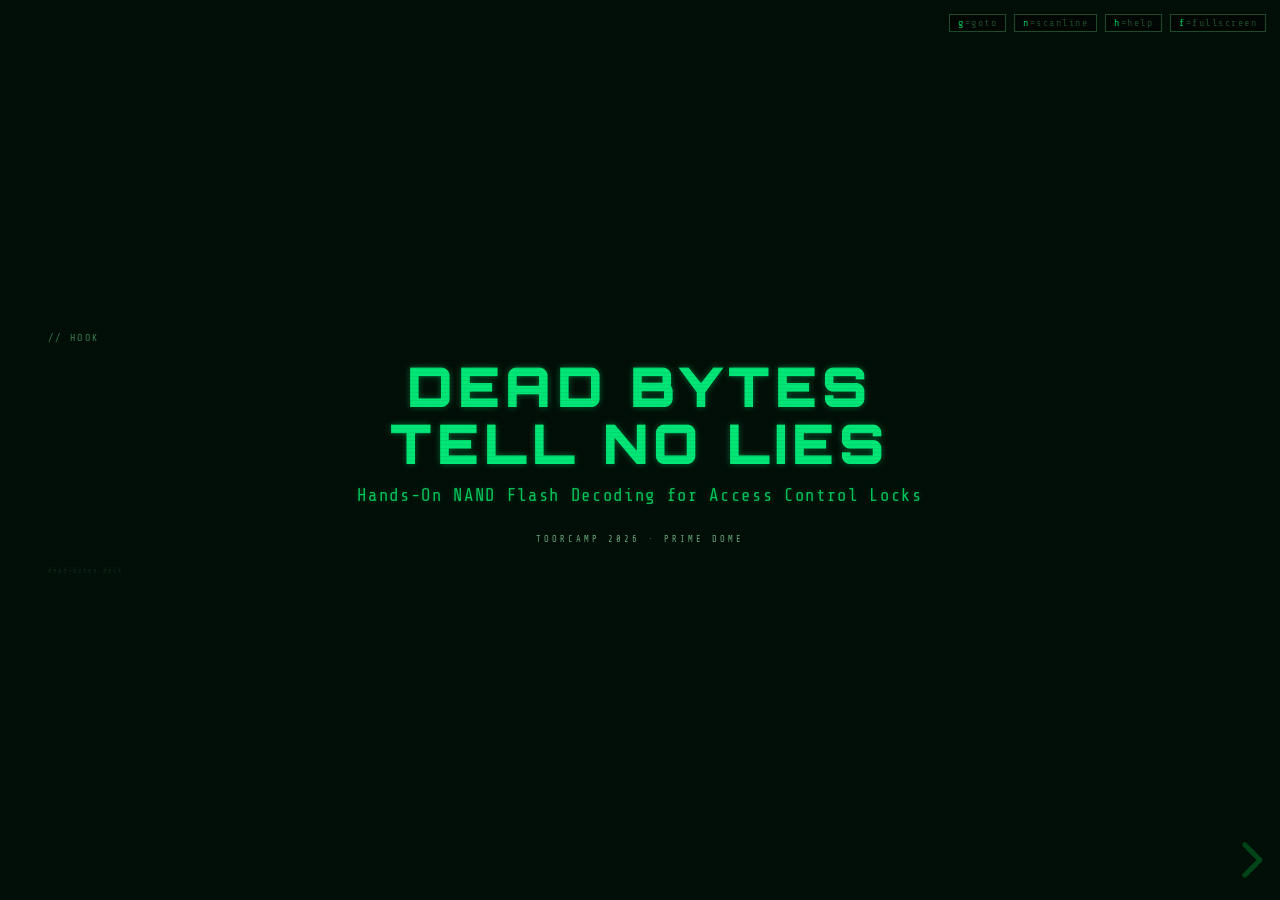
==== commit b4759fc3: "talk: fix frame/viewport overflow; receipt 3->2 slides with picture-only close; resize demo video; d" ====
--- a/talk/index.html
+++ b/talk/index.html
@@ -77,14 +77,14 @@
 </section>
 
 <!-- ===================================================================
-     S2 — Meta reveal beat (ANE-001)
+     S2 — Meta reveal beat
      HOOK · 0:45–4:00
      The reversal: operator is the one who spread the lock.
      Company response is the pivot. Visual: three-beat structure.
      =================================================================== -->
 <section id="s2-reveal" data-slide="S2">
   <div class="slide tight">
-    <div class="anchor">HOOK &middot; ANE-001</div>
+    <div class="anchor">HOOK</div>
     <div class="s2-reveal">
       <div class="pivot">"I put them there."</div>
       <div class="consequence">
@@ -112,9 +112,9 @@
     <div class="s3-bio">
       <div class="handle">qweary</div>
       <div class="roles">locksmith &middot; red team hobbyist</div>
-      <div class="first-talk">first conference talk.</div>
+      <div class="first-talk">senior physical security engineer &middot; I fix locks during the day and red team at night</div>
       <div class="repo-ref">
-        github.com/qweary/dead-bytes<br>
+        code &amp; notes: github.com/qweary &nbsp;&middot;&nbsp; writeups: qweary.github.io<br>
         33pp handwritten notes &middot; 5-part blog (Jul&ndash;Aug 2025) &middot; all the code
       </div>
     </div>
@@ -138,14 +138,14 @@
 </section>
 
 <!-- ===================================================================
-     S5 — "We're not worried about it." (ANE-003)
+     S5 — "We're not worried about it."
      RELATIONSHIP · 8:00–12:00
      Quote box is the emotional anchor. Pause after it.
      "third-party relays" — no role description per locked flag.
      =================================================================== -->
 <section id="s5-quote" data-slide="S5">
   <div class="slide tight">
-    <div class="anchor">THE RELATIONSHIP THAT BROKE &middot; ANE-003</div>
+    <div class="anchor">THE RELATIONSHIP THAT BROKE</div>
     <div class="s5-rel">
       <div class="timeline">
         <span class="tl-entry">Early installs &rarr; physical disclosures &rarr; company responds. That's the good version.</span>
@@ -162,6 +162,12 @@
         The company wouldn't talk to me.<br>
         And I had a year of locksmith context and a really bad idea.
       </div>
+      <figure class="exhibit ex-amber s5-exhibit">
+        <img src="img/10-wireless-lock.jpg" alt="DL-Windows wireless-lock spec: password fixed at exactly 6 characters"
+             onerror="this.style.display='none';this.nextElementSibling.style.display='flex';">
+        <div class="exhibit-fallback"><span class="efb-tag">wireless lock spec</span>they also sell a wireless lock. its security password is "exactly 6 characters in length." a fixed, weak password floor — by design.</div>
+        <figcaption><span class="ex-tag">posture</span>they also sell a wireless lock. the password is "exactly 6 characters in length." not a minimum. a fixed floor.</figcaption>
+      </figure>
     </div>
     <div class="brand">dead-bytes.deck</div>
   </div>
@@ -176,7 +182,26 @@
   <div class="slide tight">
     <div class="anchor">WHAT THIS LOCK IS</div>
     <div class="s6-anatomy">
-      <div class="photo-placeholder">[ T2/T3 photo ]</div>
+      <div class="s6-photos">
+        <figure class="exhibit">
+          <img src="img/06-lock-board.jpg" alt="Full lock board: MSP430 MCU, buzzers, JTAG header, U-shaped bridge pin in tweezers"
+               onerror="this.style.display='none';this.nextElementSibling.style.display='flex';">
+          <div class="exhibit-fallback"><span class="efb-tag">lock board</span>MSP430 MCU · buzzers · exposed JTAG header · tweezers holding a U-shaped bridge pin.</div>
+          <figcaption><span class="ex-tag">the board</span>MSP430 · buzzers · the JTAG header nobody blew the fuse on.</figcaption>
+        </figure>
+        <figure class="exhibit">
+          <img src="img/08-nand-macro.jpg" alt="Macro of the Adesto AT45DB041E NAND flash chip"
+               onerror="this.style.display='none';this.nextElementSibling.style.display='flex';">
+          <div class="exhibit-fallback"><span class="efb-tag">NAND macro</span>Adesto AT45DB041E. every user code lives here, in plaintext.</div>
+          <figcaption><span class="ex-tag">the NAND</span>AT45DB041E · plaintext codes.</figcaption>
+        </figure>
+        <figure class="exhibit">
+          <img src="img/09-mcu-macro.jpg" alt="Macro of the MSP430F2418 microcontroller"
+               onerror="this.style.display='none';this.nextElementSibling.style.display='flex';">
+          <div class="exhibit-fallback"><span class="efb-tag">MCU macro</span>MSP430F2418. its assembly representation bleeds into the storage format.</div>
+          <figcaption><span class="ex-tag">the MCU</span>MSP430F2418.</figcaption>
+        </figure>
+      </div>
       <div>
         <div class="components">
           <span class="lbl">MCU:</span> MSP430F2418<br>
@@ -250,14 +275,14 @@
 </section>
 
 <!-- ===================================================================
-     S9 — Four Attacks, No Trace (ANE-002 service member story)
+     S9 — Four Attacks, No Trace (service member story)
      LAYER 1 · 15:30–21:00
      Attack list first. Then the story box. Pause after the wire story.
      "a different locksmith" — unnamed, unidentifiable per locked flag.
      =================================================================== -->
 <section id="s9-l1-content" data-slide="S9">
   <div class="slide tight">
-    <div class="anchor">LAYER 1 &middot; ANE-002</div>
+    <div class="anchor">LAYER 1</div>
     <div class="s9-l1">
       <div class="attack-list">
         <span><span class="atk-num">1.</span> acoustic keylogging <span class="atk-desc">&mdash; speaker voltage, scope, no contact</span></span><br>
@@ -266,7 +291,7 @@
         <span><span class="atk-num">4.</span> remote release bridging <span class="atk-desc">&mdash; [ story ]</span></span>
       </div>
       <div class="story-box">
-        <span class="story-label">// ANE-002 · service member story</span>
+        <span class="story-label">// service member story</span>
         <span class="story-line">service member: "I punch the door and it opens."</span>
         <span class="story-line">a different locksmith cut the remote release wires short. capped inside the metal frame.</span>
         <span class="story-line">jostling on impact &rarr; intermittent contact &rarr; lock reads it as a remote release signal.</span>
@@ -284,12 +309,20 @@
      LAYER 2 · 21:00–21:30
      =================================================================== -->
 <section id="s10-l2-divider" data-slide="S10">
-  <div class="slide divider ch-layer">
+  <div class="slide divider ch-layer has-hero">
     <div class="anchor">LAYER 2</div>
-    <div class="chapter-num">LAYER 2</div>
-    <div class="chapter">NAND FLASH<span class="cur blink"></span></div>
-    <div class="rule">&mdash;&mdash;&mdash; Adesto AT45DB041E &mdash;&mdash;&mdash;</div>
-    <div class="sub">264-byte pages &middot; 50 users &middot; plaintext codes</div>
+    <div class="divider-text">
+      <div class="chapter-num">LAYER 2</div>
+      <div class="chapter">NAND FLASH<span class="cur blink"></span></div>
+      <div class="rule">&mdash;&mdash;&mdash; Adesto AT45DB041E &mdash;&mdash;&mdash;</div>
+      <div class="sub">264-byte pages &middot; 50 users &middot; plaintext codes</div>
+    </div>
+    <figure class="exhibit divider-hero">
+      <img src="img/08-nand-macro.jpg" alt="Macro of the Adesto AT45DB041E NAND flash chip"
+           onerror="this.style.display='none';this.nextElementSibling.style.display='flex';">
+      <div class="exhibit-fallback"><span class="efb-tag">NAND macro</span>Adesto AT45DB041E — the chip that stores every code in plaintext.</div>
+      <figcaption><span class="ex-tag">the chip</span>this is where the codes live.</figcaption>
+    </figure>
     <div class="brand">dead-bytes.deck</div>
   </div>
 </section>
@@ -330,6 +363,26 @@
         </div>
       </div>
       <div class="nand-closing">forensic evasion window. Print &ne; Export.</div>
+      <div class="s11-photos">
+        <figure class="exhibit">
+          <img src="img/01-dump-rig-t48.jpg" alt="Dump rig: lock PCB, T48 ZIF programmer, SOP8 clip"
+               onerror="this.style.display='none';this.nextElementSibling.style.display='flex';">
+          <div class="exhibit-fallback"><span class="efb-tag">$30 dump rig</span>lock PCB · T48 ZIF programmer · SOP8 clip. the whole read costs $30.</div>
+          <figcaption><span class="ex-tag">$30 dump rig</span>T48 + SOP8 clip. that's the whole read.</figcaption>
+        </figure>
+        <figure class="exhibit ex-amber">
+          <img src="img/12-dlwindows-9digit.jpg" alt="DL-Windows audit showing a 9-digit lock code where the field max is 6"
+               onerror="this.style.display='none';this.nextElementSibling.style.display='flex';">
+          <div class="exhibit-fallback"><span class="efb-tag">9-digit code · max is 6</span>injected. the 6-character limit is only enforced in software, never on the chip.</div>
+          <figcaption><span class="ex-tag">9-digit code · max is 6</span>injected. the limit is software-only.</figcaption>
+        </figure>
+        <figure class="exhibit ex-red">
+          <img src="img/11-dlwindows-crash.jpg" alt="DL-Windows crashing while auditing an injected non-standard code"
+               onerror="this.style.display='none';this.nextElementSibling.style.display='flex';">
+          <div class="exhibit-fallback"><span class="efb-tag">audit software · crash</span>feed it a code it never expects (ABCDEFG vs 123456) and the auditor chokes.</div>
+          <figcaption><span class="ex-tag">audit software · crash</span>feed it a code it never expects. it chokes.</figcaption>
+        </figure>
+      </div>
     </div>
     <div class="brand">dead-bytes.deck</div>
   </div>
@@ -341,18 +394,26 @@
      The self-deprecating beat is load-bearing here.
      =================================================================== -->
 <section id="s12-l3-divider" data-slide="S12">
-  <div class="slide divider ch-layer">
+  <div class="slide divider ch-layer has-hero">
     <div class="anchor">LAYER 3</div>
-    <div class="chapter-num">LAYER 3</div>
-    <div class="chapter">FIRMWARE<span class="cur blink"></span></div>
-    <div class="rule">&mdash;&mdash;&mdash; JTAG fuse: never blown &mdash;&mdash;&mdash;</div>
-    <div class="sub">$30 programmer &middot; soldering iron &middot; unreasonable stubbornness</div>
-    <div class="brand">dead-bytes.deck</div>
-  </div>
-</section>
-
-<!-- ===================================================================
-     S13 — 38-Byte Payload [DEMO] (ANE-005)
+    <div class="divider-text">
+      <div class="chapter-num">LAYER 3</div>
+      <div class="chapter">FIRMWARE<span class="cur blink"></span></div>
+      <div class="rule">&mdash;&mdash;&mdash; JTAG fuse: never blown &mdash;&mdash;&mdash;</div>
+      <div class="sub">$30 programmer &middot; soldering iron &middot; unreasonable stubbornness</div>
+    </div>
+    <figure class="exhibit ex-red divider-hero">
+      <img src="img/04-soldering-failure.jpg" alt="A soldering failure: bridged and burned test pins, a wire and test port pulled out of the board"
+           onerror="this.style.display='none';this.nextElementSibling.style.display='flex';">
+      <div class="exhibit-fallback"><span class="efb-tag">when failure is not so pretty</span>bridged and burned test pins · a wire and a test port pulled clean out of the board.</div>
+      <figcaption><span class="ex-tag">unreasonable stubbornness</span>when failure is not so pretty. this is the wrong turns.</figcaption>
+    </figure>
+    <div class="brand">dead-bytes.deck</div>
+  </div>
+</section>
+
+<!-- ===================================================================
+     S13 — 38-Byte Payload [DEMO]
      LAYER 3 · 28:30–36:00
      Payload assembly block is the hacker-audience payoff.
      Video cue must be explicitly visible on screen.
@@ -360,8 +421,8 @@
      =================================================================== -->
 <section id="s13-payload" data-slide="S13">
   <div class="slide tight">
-    <div class="anchor">LAYER 3 &middot; ANE-005 &middot; [DEMO]</div>
-    <div class="s13-fw">
+    <div class="anchor">LAYER 3 &middot; [DEMO]</div>
+    <div class="s13-fw s13-demo">
       <div>
         <div class="jtag-box">
           <div class="jb-header">// JTAG STATUS</div>
@@ -392,15 +453,37 @@
           <span class="comment">; fires DURING every factory reset</span><br>
           <span class="comment">; not before. not after. during.</span>
         </div>
-        <div class="demo-callout">
-          [ VIDEO: factory reset &middot; backdoor code surviving ]
-          <span class="demo-sub">cue at ~34:00 &middot; narrate lightly or let it run &middot; the video is self-explanatory</span>
-        </div>
+        <figure class="exhibit exhibit-video">
+          <video controls preload="metadata" playsinline
+                 poster="video/factory-reset-demo-poster.jpg"
+                 onerror="this.style.display='none';this.parentElement.querySelector('.exhibit-fallback').style.display='flex';">
+            <source src="video/factory-reset-demo.mp4" type="video/mp4">
+          </video>
+          <div class="exhibit-fallback demo-callout">
+            [ VIDEO: factory reset &middot; backdoor code surviving ]
+            <span class="demo-sub">cue at ~34:00 &middot; narrate lightly or let it run &middot; the video is self-explanatory</span>
+          </div>
+          <figcaption><span class="ex-tag">[DEMO] factory reset &middot; backdoor survives</span>non-factory code &rarr; reset &rarr; factory default works AND 696969 works &rarr; "AL" enters programming mode.</figcaption>
+        </figure>
         <div class="fw-punchline">
           "Factory reset. Enters 696969. Opens."<br>
           Survived multiple resets. Survived multiple boards.<br>
           38 bytes of TI assembly. Written by a locksmith with bad ideas.
         </div>
+      </div>
+      <div class="s13-evidence">
+        <figure class="exhibit">
+          <img src="img/13-ghidra-dump.jpg" alt="Ghidra disassembly of msp430FullDump.bin"
+               onerror="this.style.display='none';this.nextElementSibling.style.display='flex';">
+          <div class="exhibit-fallback"><span class="efb-tag">ghidra · msp430FullDump.bin</span>disassembly was limited — but it was a starting point, and it was proof the dump was real.</div>
+          <figcaption><span class="ex-tag">ghidra · the dump</span>limited disassembly. a starting point. proof of extraction.</figcaption>
+        </figure>
+        <figure class="exhibit">
+          <img src="img/02-greatfet-jtag.jpg" alt="PCBite probes on the JTAG debug ports jumpered to a GreatFET One"
+               onerror="this.style.display='none';this.nextElementSibling.style.display='flex';">
+          <div class="exhibit-fallback"><span class="efb-tag">PCBite probes &rarr; JTAG &rarr; GreatFET</span>probes on the debug ports, jumpered to a GreatFET One, USB to the laptop. that's the access.</div>
+          <figcaption><span class="ex-tag">probes on the JTAG ports</span>GreatFET One on the debug pads. that's the access.</figcaption>
+        </figure>
       </div>
     </div>
     <div class="brand">dead-bytes.deck</div>
@@ -455,7 +538,47 @@
         </div>
       </div>
     </div>
-    <div class="s15-footer" style="margin-top:22px">audit log integrity is left as an exercise.</div>
+    <div class="s15-footer" style="margin-top:14px">audit log integrity is left as an exercise.</div>
+    <div class="s15-identify">
+      <figure class="exhibit s15-zoom">
+        <img src="img/19-device-manager-zoom.jpg" alt="Enlarged CP210x USB to UART Bridge Properties dialog: Device type, Manufacturer, Location — the cable-identification pop-out"
+             onerror="this.style.display='none';this.nextElementSibling.style.display='flex';">
+        <div class="exhibit-fallback"><span class="efb-tag">CP210x identification</span>CP210x USB to UART Bridge &middot; Device type &middot; Manufacturer &middot; Location. this is the entire identity the software checks.</div>
+        <figcaption><span class="ex-tag">what the software checks</span>CP210x USB to UART Bridge. device type, manufacturer, location. that's the whole identity.</figcaption>
+      </figure>
+      <figure class="exhibit s15-context">
+        <img src="img/19-device-manager.jpg" alt="Windows Device Manager showing the CP210x USB-UART device the cable must present as"
+             onerror="this.style.display='none';this.nextElementSibling.style.display='flex';">
+        <div class="exhibit-fallback"><span class="efb-tag">what it must look like</span>DL-Windows only talks to a cable that shows up as a CP210x USB-UART. that's the whole trust check.</div>
+        <figcaption><span class="ex-tag">1 &middot; what it must look like</span>show up as a CP210x USB-UART. that's the trust check.</figcaption>
+      </figure>
+    </div>
+    <div class="brand">dead-bytes.deck</div>
+  </div>
+</section>
+
+<!-- ===================================================================
+     S15b — LAYER 4 (cont.): the rig that fakes the cable
+     Split off from S15 so the CP210x identity zoom can be the dominant,
+     legible hero on S15 and the two rig exhibits get full size here.
+     =================================================================== -->
+<section id="s15b-cable-rig" data-slide="S15b">
+  <div class="slide tight">
+    <div class="anchor">LAYER 4 &middot; build the fake cable</div>
+    <div class="s15-photos">
+      <figure class="exhibit">
+        <img src="img/20-facedancer-rig.jpg" alt="FaceDancer plus GreatFET One rig wired between two laptops"
+             onerror="this.style.display='none';this.nextElementSibling.style.display='flex';">
+        <div class="exhibit-fallback"><span class="efb-tag">the rig that fakes it</span>FaceDancer + GreatFET One between two laptops, presenting the descriptors DL-Windows wants to see.</div>
+        <figcaption><span class="ex-tag">2 &middot; the rig that fakes it</span>FaceDancer + GreatFET One. it presents the descriptors.</figcaption>
+      </figure>
+      <figure class="exhibit ex-amber">
+        <img src="img/21-spoof-script.jpg" alt="The spoof script with audit-cable traffic captured in Wireshark"
+             onerror="this.style.display='none';this.nextElementSibling.style.display='flex';">
+        <div class="exhibit-fallback"><span class="efb-tag">the fake cable</span>audit-cable traffic captured in Wireshark, replayed by the script. now you are the cable.</div>
+        <figcaption><span class="ex-tag">3 &middot; the fake cable</span>traffic captured in Wireshark, replayed. now you're the cable.</figcaption>
+      </figure>
+    </div>
     <div class="brand">dead-bytes.deck</div>
   </div>
 </section>
@@ -514,9 +637,88 @@
 </section>
 
 <!-- ===================================================================
+     S16b — Rewriting the Audit Log (before → after → printed proof)
+     SYSTEMIC PROBLEM (setup) · 43:00–45:00
+     Concrete demonstration that the audit log is attacker-rewritable:
+     "@Alarm Lock" → "HACK THE PLANET!!!" lands on a thermal print
+     audit. The two Ghidra shots show the same audit events are the
+     ones sometimes used in court — and they are modifiable.
+     This slide carries the mechanism so S17 can stay the clean thesis.
+     =================================================================== -->
+<section id="s16b-audit-rewrite" data-slide="S16b">
+  <div class="slide tight">
+    <div class="anchor">SYSTEMIC PROBLEM &middot; the audit log rewrites</div>
+    <div class="s16b-rewrite">
+      <div class="s16b-flow">
+        <figure class="exhibit">
+          <img src="img/15-string-before.jpg" alt="The original string table value: @Alarm Lock"
+               onerror="this.style.display='none';this.nextElementSibling.style.display='flex';">
+          <div class="exhibit-fallback"><span class="efb-tag">before</span>the original string in the table: "@Alarm Lock". this is what a clean audit prints.</div>
+          <figcaption><span class="ex-tag">before</span>"@Alarm Lock" — the original string.</figcaption>
+        </figure>
+        <div class="flow-arrow">&rarr;</div>
+        <figure class="exhibit ex-amber">
+          <img src="img/14-string-after.jpg" alt="The edited string table value: HACK THE PLANET!!!"
+               onerror="this.style.display='none';this.nextElementSibling.style.display='flex';">
+          <div class="exhibit-fallback"><span class="efb-tag">after</span>I changed it to "HACK THE PLANET!!!" so it would print on a thermal audit. one string edit.</div>
+          <figcaption><span class="ex-tag">after</span>changed it to "HACK THE PLANET!!!" — one string edit.</figcaption>
+        </figure>
+      </div>
+      <div class="s16b-proof">
+        <figure class="exhibit ex-red s16b-hero">
+          <img src="img/16-thermal-receipt.jpg" alt="Printed thermal audit receipt reading HACK THE PLANET"
+               onerror="this.style.display='none';this.nextElementSibling.style.display='flex';">
+          <div class="exhibit-fallback"><span class="efb-tag">printed proof</span>the thermal audit receipt prints "HACK THE PLANET". the log itself is attacker-rewritable.</div>
+          <figcaption><span class="ex-tag">printed proof</span>the audit receipt prints what I told it to.</figcaption>
+        </figure>
+        <div class="s16b-thesisline">
+          the string on a printed audit is whatever I last wrote to the chip. so are the events on it.
+        </div>
+      </div>
+    </div>
+    <div class="brand">dead-bytes.deck</div>
+  </div>
+</section>
+
+<!-- ===================================================================
+     S16c — The Audit Events Themselves Are Modifiable
+     SYSTEMIC PROBLEM (setup, cont.) · 43:00–45:00
+     Split off from S16b so neither slide is cramped. The two Ghidra
+     shots show the same audit-event records that are sometimes used
+     in court — and that they are modifiable, with no court-grade
+     protection.
+     =================================================================== -->
+<section id="s16c-audit-events" data-slide="S16c">
+  <div class="slide tight">
+    <div class="anchor">SYSTEMIC PROBLEM &middot; the audit events are modifiable</div>
+    <div class="s16c-events">
+      <div class="s16c-heading">not just the banner. the audit events go to court &mdash; and they edit just as easily.</div>
+      <div class="s16b-audit-pair">
+        <figure class="exhibit">
+          <img src="img/17-ghidra-audit-templates.jpg" alt="Ghidra showing audit-event templates: Print Audit, DELETED, Key Entry"
+               onerror="this.style.display='none';this.nextElementSibling.style.display='flex';">
+          <div class="exhibit-fallback"><span class="efb-tag">audit-event templates</span>Print Audit · DELETED · Key Entry. these are the events that sometimes go to court — and they're modifiable.</div>
+          <figcaption><span class="ex-tag">the audit events</span>Print Audit · DELETED · Key Entry. sometimes used in court. modifiable.</figcaption>
+        </figure>
+        <figure class="exhibit">
+          <img src="img/18-ghidra-audit-dump.jpg" alt="Ghidra hackThePlanetDump showing more modifiable audit entries"
+               onerror="this.style.display='none';this.nextElementSibling.style.display='flex';">
+          <div class="exhibit-fallback"><span class="efb-tag">more audit entries</span>more of the same in the dump — no court-grade protection on any of it.</div>
+          <figcaption><span class="ex-tag">no court-grade protection</span>more audit entries. nothing protecting any of them.</figcaption>
+        </figure>
+      </div>
+    </div>
+    <div class="brand">dead-bytes.deck</div>
+  </div>
+</section>
+
+<!-- ===================================================================
      S17 — The Systemic Problem
-     SYSTEMIC PROBLEM · 43:00–44:30
+     SYSTEMIC PROBLEM · 45:00–46:00
      The argument. "self-auditing endpoint" is the named thesis.
+     Stays clean: the centered declaration is the beat. One small
+     supporting exhibit (the printed HACK THE PLANET receipt) anchors
+     it to the mechanism shown on S16b without crowding the thesis.
      =================================================================== -->
 <section id="s17-systemic" data-slide="S17">
   <div class="slide center">
@@ -608,33 +810,52 @@
 </section>
 
 <!-- ===================================================================
-     S20 — Close (final visible slide — forward arrow locked here)
-     CLOSE · 48:00–50:00
-     Verbatim punchline: "— maybe you should be."
-     DO NOT paraphrase this line.
-     =================================================================== -->
-<section id="s20-close" data-slide="S20">
-  <div class="slide tight">
-    <div class="anchor">CLOSE</div>
-    <div class="s20-close">
+     S19b — Resources (take this home)
+     Penultimate slide — sits BEFORE s20-close in the forward nav
+     sequence. Holds the resource lines relocated verbatim out of the
+     former s20 .close-resources block, so the close can become a clean
+     picture-dominant beat. Final wording is owned downstream.
+     =================================================================== -->
+<section id="s19b-resources" data-slide="S19b">
+  <div class="slide">
+    <div class="anchor">RESOURCES &middot; take this home</div>
+    <div class="s19b-resources">
       <div class="close-resources">
-        <span class="cr-url">github.com/qweary/dead-bytes</span>
+        <span class="cr-line">locks are computers now. computers live in walls.</span>
+        <span class="cr-line">everything i found is public &mdash; take it home and check your own.</span>
+        <span class="cr-url">code: github.com/qweary &middot; writeups: qweary.github.io</span>
         <span class="cr-line">code &middot; firmware dumps &middot; SOP8 clip wiring &middot; FaceDancer scripts &middot; pcap files</span>
         <span class="cr-line">33 pages of handwritten notes &mdash; including all the wrong turns</span>
         <span class="cr-line">blog series: five parts &middot; July&ndash;August 2025</span>
       </div>
-      <div class="close-rule"></div>
-      <div class="close-lines">
-        locks are computers now.<br>
-        computers live in walls.
-      </div>
-      <div>
-        <div style="font-family:'Share Tech Mono',monospace;font-size:22px;letter-spacing:1.5px;color:var(--gr);line-height:1.8">
-          Verify your own physical endpoints. And if your vendor tells you they're not worried about it &mdash;
+    </div>
+    <div class="brand">dead-bytes.deck</div>
+  </div>
+</section>
+
+<!-- ===================================================================
+     S20 — Close (final visible slide — forward arrow locked here)
+     CLOSE · 49:15–50:00
+     Verbatim punchline: "— maybe you should be."
+     DO NOT paraphrase this line.
+     =================================================================== -->
+<section id="s20-close" data-slide="S20">
+  <div class="slide tight">
+    <div class="anchor">CLOSE</div>
+    <div class="s20-close">
+      <figure class="exhibit ex-red s20-exhibit">
+        <img src="img/16-thermal-receipt.jpg" alt="Printed thermal audit receipt reading HACK THE PLANET"
+             onerror="this.style.display='none';this.nextElementSibling.style.display='flex';">
+        <div class="exhibit-fallback"><span class="efb-tag">HACK THE PLANET</span>the lock printed it. so can you. it's all in the repo.</div>
+        <figcaption><span class="ex-tag">HACK THE PLANET</span>the lock printed it. it's all in the repo.</figcaption>
+      </figure>
+      <div class="s20-words">
+        <div class="s20-setup">
+          verify your own physical endpoints. and if your vendor tells you they're not worried about it &mdash;
         </div>
         <div class="close-punchline">"&mdash; maybe you should be."</div>
-      </div>
-      <div class="close-handle">Qweary &middot; workshop: [TIME/LOCATION] &middot; questions welcome</div>
+        <div class="close-handle">Qweary &middot; workshop: June 27 &middot; 17:30 &middot; Yoga Studio &middot; questions welcome</div>
+      </div>
     </div>
     <div class="brand">dead-bytes.deck</div>
   </div>
@@ -673,7 +894,7 @@
         <span class="bpc-line">696969 opens the door. survived multiple boards.</span>
       </div>
     </div>
-    <div class="bp-footer" style="margin-top:22px">everything is in the repo. all of this is replicable. github.com/qweary/dead-bytes</div>
+    <div class="bp-footer" style="margin-top:22px">everything is in the repo. all of this is replicable. github.com/qweary &middot; qweary.github.io</div>
     <div class="brand">dead-bytes.deck &middot; back-pocket</div>
   </div>
 </section>
--- a/talk/css/deck.css
+++ b/talk/css/deck.css
@@ -62,9 +62,9 @@
   --redm:#c02040;
 
   /* text */
-  --w:#c8e6c9;            /* off-white / green-tinted */
-  --gr:#4a7a55;           /* muted green text */
-  --bdr:#0a2010;          /* border color */
+  --w:#dcf3dd;            /* off-white / green-tinted (brightened for distance legibility) */
+  --gr:#6fa97d;           /* muted green text (brightened from #4a7a55 for distance legibility) */
+  --bdr:#16401f;          /* border color (lifted from #0a2010 so frames read at distance) */
 
   /* glows */
   --gg:0 0 10px rgba(0,230,118,.40);
@@ -72,14 +72,24 @@
   --gr-r:0 0 10px rgba(255,51,85,.50);
 }
 
+/* ---------- box-sizing reset ----------
+   reset.css / reveal.css ship NO global box-sizing, so the browser default
+   (content-box) applies. With content-box, the .slide's 100% width/height
+   PLUS its 64x72px padding overflow the 1920x1080 viewport (each slide
+   becomes 2064x1208), and every width:100% bordered box (.exhibit 2px frames,
+   .attack-list, .s7-layers, chain/cable/fix boxes) bleeds past the edge by
+   its border+padding. border-box folds padding+border INTO the declared
+   width/height, so nothing overflows while the thicker S7 frames are kept. */
+*,*::before,*::after{box-sizing:border-box}
+
 /* ---------- reveal.js overrides ---------- */
 html, body{
   background:var(--bg);
 }
 .reveal{
   font-family:'Share Tech Mono','Courier New',monospace;
-  font-size:24px;
-  color:var(--w);
+  font-size:28px;
+  color:#dcf3dd;
   font-weight:400;
 }
 .reveal .slides{
@@ -167,11 +177,11 @@
 /* Section anchor tag — top-left console prompt */
 .anchor{
   font-family:'Share Tech Mono',monospace;
-  font-size:11px;
+  font-size:15px;
   letter-spacing:3px;
-  color:#1e4a2a;
+  color:#3a7a4d;
   position:absolute;
-  top:30px;
+  top:28px;
   left:72px;
 }
 .anchor::before{content:'// '}
@@ -267,9 +277,9 @@
 }
 .s2-reveal .pivot-line{
   font-family:'Share Tech Mono',monospace;
-  font-size:22px;
-  letter-spacing:2px;
-  color:var(--gr);
+  font-size:24px;
+  letter-spacing:1.5px;
+  color:#8fc49b;
   margin-top:14px;
 }
 
@@ -302,9 +312,9 @@
 }
 .s3-bio .repo-ref{
   font-family:'Share Tech Mono',monospace;
-  font-size:16px;
-  letter-spacing:1.5px;
-  color:var(--gr);
+  font-size:21px;
+  letter-spacing:1.3px;
+  color:#8fc49b;
   margin-top:14px;
   line-height:1.7;
 }
@@ -313,9 +323,9 @@
 .divider{padding:64px 72px}
 .divider .chapter-num{
   font-family:'Share Tech Mono',monospace;
-  font-size:18px;
+  font-size:22px;
   letter-spacing:5px;
-  color:var(--gr);
+  color:#8fc49b;
   margin-bottom:8px;
 }
 .divider .chapter{
@@ -339,9 +349,9 @@
 }
 .divider .sub{
   font-family:'Share Tech Mono',monospace;
-  font-size:20px;
+  font-size:24px;
   letter-spacing:2.5px;
-  color:var(--gr);
+  color:#8fc49b;
   margin-top:24px;
 }
 
@@ -352,7 +362,7 @@
 /* S8, S10, S12, S14 — layer dividers — green */
 .ch-layer .chapter{color:var(--g);text-shadow:var(--gg)}
 
-/* ---------- S5 — ANE-003 quote beat ---------- */
+/* ---------- S5 — quote beat ---------- */
 .s5-rel{
   display:flex;
   flex-direction:column;
@@ -361,10 +371,10 @@
 }
 .s5-rel .timeline{
   font-family:'Share Tech Mono',monospace;
-  font-size:20px;
-  letter-spacing:1.5px;
-  color:var(--w);
-  line-height:1.9;
+  font-size:24px;
+  letter-spacing:1.3px;
+  color:var(--w);
+  line-height:1.85;
 }
 .s5-rel .timeline .tl-entry{display:block}
 .s5-rel .timeline .tl-entry::before{content:'> ';color:var(--gd)}
@@ -389,9 +399,10 @@
 }
 .s5-rel .followup{
   font-family:'Share Tech Mono',monospace;
-  font-size:20px;
-  letter-spacing:2px;
-  color:var(--gr);
+  font-size:22px;
+  letter-spacing:1.5px;
+  color:#8fc49b;
+  line-height:1.6;
 }
 
 /* ---------- S6 — Anatomy ---------- */
@@ -416,24 +427,25 @@
 }
 .s6-anatomy .components{
   font-family:'Share Tech Mono',monospace;
+  font-size:26px;
+  letter-spacing:1.5px;
+  color:var(--w);
+  line-height:2.0;
+}
+.s6-anatomy .components .lbl{
+  color:var(--gm);
+  display:inline-block;
+  min-width:92px;
+}
+.s6-anatomy .callout{
+  font-family:'Share Tech Mono',monospace;
   font-size:22px;
-  letter-spacing:1.5px;
-  color:var(--w);
-  line-height:2.0;
-}
-.s6-anatomy .components .lbl{
-  color:var(--gr);
-  display:inline-block;
-  min-width:80px;
-}
-.s6-anatomy .callout{
-  font-family:'Share Tech Mono',monospace;
-  font-size:18px;
   letter-spacing:1.5px;
   color:var(--gm);
   margin-top:32px;
   padding-top:22px;
   border-top:1px solid var(--bdr);
+  line-height:1.6;
 }
 
 /* ---------- S7 — Five Layers overview ---------- */
@@ -457,24 +469,24 @@
 .layer-row .lnum{
   font-family:'Orbitron',sans-serif;
   font-weight:900;
-  font-size:18px;
+  font-size:24px;
   letter-spacing:3px;
-  color:var(--gd);
-  min-width:44px;
-  border:1px solid var(--gd);
+  color:var(--gm);
+  min-width:50px;
+  border:2px solid var(--gm);
   text-align:center;
-  padding:4px 8px;
+  padding:6px 10px;
 }
 .layer-row .lname{
-  font-size:20px;
+  font-size:26px;
   letter-spacing:3px;
   color:var(--g);
-  min-width:240px;
+  min-width:280px;
 }
 .layer-row .ldesc{
-  font-size:17px;
+  font-size:22px;
   letter-spacing:1.5px;
-  color:var(--gr);
+  color:#8fc49b;
 }
 
 /* ---------- S9 — Layer 1 content (service member story) ---------- */
@@ -486,26 +498,26 @@
 }
 .attack-list{
   font-family:'Share Tech Mono',monospace;
-  font-size:18px;
-  letter-spacing:1.5px;
-  color:var(--w);
-  line-height:2.1;
+  font-size:23px;
+  letter-spacing:1.3px;
+  color:var(--w);
+  line-height:2.0;
   border:1px solid var(--bdr);
   background:var(--bp);
-  padding:22px 28px;
-}
-.attack-list .atk-num{color:var(--gm);margin-right:8px}
-.attack-list .atk-desc{color:var(--gr);margin-left:8px}
+  padding:24px 30px;
+}
+.attack-list .atk-num{color:var(--g);margin-right:8px}
+.attack-list .atk-desc{color:#8fc49b;margin-left:8px}
 .story-box{
-  border-left:5px solid var(--amber);
-  background:rgba(240,165,0,.03);
-  padding:18px 24px;
-  font-family:'Share Tech Mono',monospace;
-  font-size:18px;
-  letter-spacing:1.5px;
-  color:var(--w);
-  line-height:1.9;
-  max-width:1200px;
+  border-left:6px solid var(--amber);
+  background:rgba(240,165,0,.04);
+  padding:20px 26px;
+  font-family:'Share Tech Mono',monospace;
+  font-size:22px;
+  letter-spacing:1.3px;
+  color:var(--w);
+  line-height:1.85;
+  max-width:1300px;
 }
 .story-box .story-line{display:block}
 .story-box .story-line::before{content:'  ';white-space:pre}
@@ -533,18 +545,18 @@
 }
 .hex-block{
   font-family:'Share Tech Mono',monospace;
-  font-size:20px;
+  font-size:23px;
   letter-spacing:1.5px;
   color:var(--g);
   background:var(--bp);
   border:1px solid var(--bdr);
-  padding:18px 24px;
+  padding:20px 26px;
   line-height:1.6;
-  text-shadow:0 0 6px rgba(0,230,118,.18);
+  text-shadow:0 0 6px rgba(0,230,118,.20);
 }
 .hex-block .hex-annot{
-  color:var(--gr);
-  font-size:15px;
+  color:#7fb88c;
+  font-size:18px;
   letter-spacing:1px;
   display:block;
   margin-top:6px;
@@ -563,39 +575,39 @@
 }
 .callout-amber{
   border:2px solid var(--amber);
-  border-left-width:5px;
-  background:rgba(240,165,0,.03);
-  padding:16px 22px;
-  font-family:'Share Tech Mono',monospace;
-  font-size:17px;
+  border-left-width:6px;
+  background:rgba(240,165,0,.04);
+  padding:18px 24px;
+  font-family:'Share Tech Mono',monospace;
+  font-size:21px;
   letter-spacing:1.5px;
   color:var(--w);
-  line-height:1.85;
+  line-height:1.8;
 }
 .callout-amber .ca-line{display:block}
 .callout-amber .ca-label{
-  font-size:12px;
+  font-size:15px;
   letter-spacing:2.5px;
-  color:var(--amberd);
+  color:var(--amber);
   display:block;
   margin-bottom:8px;
 }
 .callout-red{
   border:2px solid var(--red);
-  border-left-width:5px;
-  background:rgba(255,51,85,.03);
-  padding:16px 22px;
-  font-family:'Share Tech Mono',monospace;
-  font-size:17px;
+  border-left-width:6px;
+  background:rgba(255,51,85,.04);
+  padding:18px 24px;
+  font-family:'Share Tech Mono',monospace;
+  font-size:21px;
   letter-spacing:1.5px;
   color:var(--w);
-  line-height:1.85;
+  line-height:1.8;
 }
 .callout-red .ca-line{display:block}
 .callout-red .ca-label{
-  font-size:12px;
+  font-size:15px;
   letter-spacing:2.5px;
-  color:var(--redm);
+  color:var(--red);
   display:block;
   margin-bottom:8px;
 }
@@ -623,9 +635,9 @@
   background:var(--bp);
   padding:20px 22px;
   font-family:'Share Tech Mono',monospace;
-  font-size:16px;
-  letter-spacing:1.5px;
-  line-height:2.0;
+  font-size:19px;
+  letter-spacing:1.3px;
+  line-height:1.95;
 }
 .jtag-box .jb-header{
   font-family:'Orbitron',sans-serif;
@@ -668,19 +680,19 @@
   border-bottom:1px solid var(--bdr);
   padding-bottom:6px;
 }
-.payload-block .comment{color:var(--gr);font-size:16px}
+.payload-block .comment{color:#7fb88c;font-size:18px}
 .payload-block .op{color:var(--amber)}
 .payload-block .addr{color:var(--gm)}
 
 .outcome-list{
   border:1px solid var(--bdr);
   background:var(--bp);
-  padding:14px 22px;
-  font-family:'Share Tech Mono',monospace;
-  font-size:16px;
-  letter-spacing:1.5px;
-  color:var(--w);
-  line-height:1.9;
+  padding:16px 24px;
+  font-family:'Share Tech Mono',monospace;
+  font-size:19px;
+  letter-spacing:1.3px;
+  color:var(--w);
+  line-height:1.85;
 }
 .outcome-list .ol-line{display:block}
 .outcome-list .ol-line::before{content:'✓ ';color:var(--g)}
@@ -711,10 +723,10 @@
 
 .fw-punchline{
   font-family:'Share Tech Mono',monospace;
-  font-size:18px;
-  letter-spacing:1.5px;
-  color:var(--gr);
-  line-height:1.7;
+  font-size:20px;
+  letter-spacing:1.3px;
+  color:#8fc49b;
+  line-height:1.65;
 }
 
 /* ---------- S15 — Descriptor trust ---------- */
@@ -728,12 +740,12 @@
 .cable-box{
   border:1px solid var(--bdr);
   background:var(--bp);
-  padding:22px 26px;
-  font-family:'Share Tech Mono',monospace;
-  font-size:18px;
-  letter-spacing:1.5px;
-  color:var(--w);
-  line-height:2.1;
+  padding:22px 28px;
+  font-family:'Share Tech Mono',monospace;
+  font-size:21px;
+  letter-spacing:1.3px;
+  color:var(--w);
+  line-height:2.0;
 }
 .cable-box .cb-header{
   font-family:'Orbitron',sans-serif;
@@ -761,13 +773,13 @@
 }
 .cable-quote{
   margin-top:10px;
-  padding-left:14px;
-  border-left:4px solid var(--amber);
-  font-family:'Share Tech Mono',monospace;
-  font-size:18px;
-  letter-spacing:1.5px;
-  color:var(--w);
-  line-height:1.9;
+  padding-left:16px;
+  border-left:5px solid var(--amber);
+  font-family:'Share Tech Mono',monospace;
+  font-size:20px;
+  letter-spacing:1.3px;
+  color:var(--w);
+  line-height:1.8;
 }
 .s15-footer{
   font-family:'Share Tech Mono',monospace;
@@ -811,35 +823,35 @@
   flex:1;
   border:1px solid var(--bdr);
   background:var(--bp);
-  padding:14px 22px;
+  padding:18px 26px;
   margin-left:14px;
   margin-bottom:4px;
   font-family:'Share Tech Mono',monospace;
-  font-size:18px;
-  letter-spacing:1.5px;
-  color:var(--w);
-  line-height:1.7;
-}
-.chain-content .cl{color:var(--g);display:inline-block;min-width:160px;font-size:14px;letter-spacing:3px}
+  font-size:22px;
+  letter-spacing:1.3px;
+  color:var(--w);
+  line-height:1.6;
+}
+.chain-content .cl{color:var(--g);display:inline-block;min-width:185px;font-size:18px;letter-spacing:3px}
 .chain-end{
   border:2px solid var(--g);
-  background:rgba(0,230,118,.04);
-  padding:18px 26px;
+  background:rgba(0,230,118,.05);
+  padding:20px 28px;
   margin-top:14px;
   font-family:'Share Tech Mono',monospace;
-  font-size:18px;
-  letter-spacing:1.5px;
-  color:var(--g);
-  line-height:1.9;
-  text-shadow:0 0 6px rgba(0,230,118,.18);
-  max-width:1400px;
+  font-size:22px;
+  letter-spacing:1.3px;
+  color:var(--g);
+  line-height:1.8;
+  text-shadow:0 0 6px rgba(0,230,118,.20);
+  max-width:1500px;
 }
 .chain-end .supply-note{
   display:block;
   margin-top:12px;
-  font-size:15px;
-  letter-spacing:1.5px;
-  color:var(--gr);
+  font-size:19px;
+  letter-spacing:1.3px;
+  color:#8fc49b;
   text-shadow:none;
 }
 
@@ -896,12 +908,12 @@
 .osm-diagram{
   border:1px solid var(--bdr);
   background:var(--bp);
-  padding:26px 32px;
-  font-family:'Share Tech Mono',monospace;
-  font-size:17px;
-  letter-spacing:1.5px;
-  color:var(--w);
-  line-height:2.1;
+  padding:28px 34px;
+  font-family:'Share Tech Mono',monospace;
+  font-size:21px;
+  letter-spacing:1.2px;
+  color:var(--w);
+  line-height:2.0;
 }
 .osm-diagram .osd-line{display:block}
 .osm-diagram .osd-sensor{color:var(--gm)}
@@ -909,19 +921,19 @@
 .osm-diagram .osd-node{color:var(--g);text-shadow:0 0 6px rgba(0,230,118,.3)}
 .osm-check{
   font-family:'Share Tech Mono',monospace;
-  font-size:20px;
-  letter-spacing:2px;
-  color:var(--w);
-  line-height:1.9;
+  font-size:24px;
+  letter-spacing:1.5px;
+  color:var(--w);
+  line-height:1.85;
 }
 .osm-check .ck-line{display:block}
 .osm-check .ck-q{color:var(--amber)}
 .osm-check .ck-r{color:var(--red)}
 .osm-callout{
   font-family:'Share Tech Mono',monospace;
-  font-size:18px;
-  letter-spacing:2px;
-  color:var(--gr);
+  font-size:22px;
+  letter-spacing:1.5px;
+  color:#8fc49b;
 }
 
 /* ---------- S19 — $5 Fix ---------- */
@@ -939,31 +951,31 @@
 .fix-table .ft-header{
   display:grid;
   grid-template-columns:1fr 1fr;
-  padding:10px 24px;
-  background:rgba(0,230,118,.03);
+  padding:12px 26px;
+  background:rgba(0,230,118,.04);
   border-bottom:1px solid var(--bdr);
-  font-size:12px;
+  font-size:15px;
   letter-spacing:3px;
-  color:var(--gd);
+  color:var(--gm);
 }
 .fix-table .ft-row{
   display:grid;
   grid-template-columns:1fr 1fr;
-  padding:18px 24px;
+  padding:20px 26px;
   border-bottom:1px solid var(--bdr);
-  font-size:19px;
-  letter-spacing:1.5px;
+  font-size:23px;
+  letter-spacing:1.3px;
   align-items:center;
 }
 .fix-table .ft-row:last-child{border-bottom:none}
 .fix-table .ft-row .ft-mit{color:var(--w)}
-.fix-table .ft-row .ft-mit .ft-action{color:var(--g);display:inline-block;min-width:240px}
+.fix-table .ft-row .ft-mit .ft-action{color:var(--g);display:inline-block;min-width:280px}
 .fix-table .ft-row .ft-result{
-  color:var(--gr);
-  font-size:16px;
-  letter-spacing:1.5px;
-}
-.fix-table .ft-row .ft-result .killed{color:var(--redm)}
+  color:#8fc49b;
+  font-size:20px;
+  letter-spacing:1.3px;
+}
+.fix-table .ft-row .ft-result .killed{color:var(--red)}
 .s19-cost{
   font-family:'Share Tech Mono',monospace;
   font-size:24px;
@@ -973,14 +985,24 @@
 }
 .s19-note{
   font-family:'Share Tech Mono',monospace;
-  font-size:17px;
-  letter-spacing:1.5px;
-  color:var(--gr);
-  line-height:1.7;
+  font-size:21px;
+  letter-spacing:1.3px;
+  color:#8fc49b;
+  line-height:1.65;
 }
 .s19-note .amber{color:var(--amber)}
 
-/* ---------- S20 — Close ---------- */
+/* ---------- S19b / S20 — Resources + Close ---------- */
+.s19b-resources{
+  display:flex;
+  flex-direction:column;
+  justify-content:center;
+  gap:36px;
+  max-width:1400px;
+  margin:auto;
+  width:100%;
+  height:100%;
+}
 .s20-close{
   display:flex;
   flex-direction:column;
@@ -990,12 +1012,12 @@
 .close-resources{
   border:1px solid var(--bdr);
   background:var(--bp);
-  padding:22px 28px;
-  font-family:'Share Tech Mono',monospace;
-  font-size:17px;
-  letter-spacing:1.5px;
-  color:var(--gr);
-  line-height:2.0;
+  padding:22px 30px;
+  font-family:'Share Tech Mono',monospace;
+  font-size:21px;
+  letter-spacing:1.3px;
+  color:#8fc49b;
+  line-height:1.9;
 }
 .close-resources .cr-url{
   color:var(--gm);
@@ -1028,9 +1050,21 @@
 }
 .close-handle{
   font-family:'Share Tech Mono',monospace;
-  font-size:16px;
+  font-size:20px;
+  letter-spacing:2px;
+  color:#8fc49b;
+}
+/* resources slide: the relocated close-resources panel runs large + airy as
+   its own standalone penultimate beat (it was dense type on the old close) */
+.s19b-resources .close-resources{
+  padding:36px 44px;
+  font-size:27px;
+  line-height:2.05;
+}
+.s19b-resources .close-resources .cr-url{
+  font-size:30px;
   letter-spacing:2.5px;
-  color:var(--gr);
+  margin-bottom:16px;
 }
 
 /* ---------- Back-pocket slide ---------- */
@@ -1044,12 +1078,12 @@
 .bp-col{
   border:1px solid var(--bdr);
   background:var(--bp);
-  padding:20px 26px;
-  font-family:'Share Tech Mono',monospace;
-  font-size:16px;
-  letter-spacing:1.5px;
-  color:var(--w);
-  line-height:1.9;
+  padding:22px 28px;
+  font-family:'Share Tech Mono',monospace;
+  font-size:20px;
+  letter-spacing:1.3px;
+  color:var(--w);
+  line-height:1.85;
 }
 .bp-col .bpc-header{
   font-family:'Orbitron',sans-serif;
@@ -1068,6 +1102,338 @@
   font-size:18px;
   letter-spacing:2px;
   color:var(--gr);
+}
+
+/* ====================================================================
+   EVIDENCE EXHIBITS — photos & video as evidence-board artifacts
+   Terminal-green frames, mono caption labels, graceful media-absent
+   fallback. Images are staged at 4000x3000 and rendered on an 85" 4K
+   TV at talk time; sized to render large + crisp. Committed public
+   repo has NO media — the .exhibit-fallback box stands in, captioned,
+   so a fresh clone never shows a broken-image icon.
+   ==================================================================== */
+
+/* Figure wrapper — frames every photo as a console exhibit */
+.exhibit{
+  position:relative;
+  display:flex;
+  flex-direction:column;
+  margin:0;
+  border:2px solid var(--gm);
+  background:var(--bp);
+  box-shadow:0 0 14px rgba(0,230,118,.16);
+  overflow:hidden;
+  min-height:0;
+}
+.exhibit img{
+  display:block;
+  width:100%;
+  height:100%;
+  object-fit:contain;
+  background:#010a05;
+  min-height:0;
+}
+/* Portrait video sits inside an exhibit frame, contained to a sane height */
+.exhibit.exhibit-video video{
+  display:block;
+  width:100%;
+  max-height:760px;
+  object-fit:contain;
+  background:#010a05;
+}
+/* Caption strip — mono, in the talk's voice, reads like an evidence tag */
+.exhibit figcaption{
+  font-family:'Share Tech Mono',monospace;
+  font-size:19px;
+  letter-spacing:1.2px;
+  color:#bfe6c6;
+  padding:11px 16px;
+  border-top:1px solid var(--bdr);
+  background:rgba(0,0,0,.45);
+  line-height:1.4;
+}
+.exhibit figcaption .ex-tag{
+  color:var(--gm);
+  font-size:14px;
+  letter-spacing:2.5px;
+  display:block;
+  margin-bottom:4px;
+}
+.exhibit figcaption .ex-tag::before{content:'// '}
+/* Amber-keyed exhibits (DL-Windows / audit-rewrite beats) */
+.exhibit.ex-amber{border-color:var(--amber);box-shadow:0 0 14px rgba(240,165,0,.16)}
+.exhibit.ex-amber figcaption .ex-tag{color:var(--amber)}
+/* Red-keyed exhibits (the failure / disaster beats) */
+.exhibit.ex-red{border-color:var(--red);box-shadow:0 0 14px rgba(255,51,85,.16)}
+.exhibit.ex-red figcaption .ex-tag{color:var(--red)}
+
+/* Media-absent fallback — revealed by <img onerror> / <video onerror>.
+   Mirrors the .photo-placeholder aesthetic: 2px dashed green, dark
+   green wash, mono label naming what the photo shows. Hidden by
+   default; the inline onerror flips display + hides the broken media. */
+.exhibit .exhibit-fallback{
+  display:none;
+  flex:1;
+  min-height:140px;
+  border:2px dashed var(--gm);
+  background:rgba(0,77,26,.12);
+  color:#7fc090;
+  font-family:'Share Tech Mono',monospace;
+  font-size:18px;
+  letter-spacing:1.2px;
+  line-height:1.55;
+  padding:20px 24px;
+  flex-direction:column;
+  align-items:flex-start;
+  justify-content:center;
+}
+.exhibit .exhibit-fallback .efb-tag{
+  font-size:14px;
+  letter-spacing:3px;
+  color:var(--g);
+  margin-bottom:9px;
+}
+.exhibit .exhibit-fallback .efb-tag::before{content:'[ no media · '}
+.exhibit .exhibit-fallback .efb-tag::after{content:' ]'}
+.exhibit.ex-amber .exhibit-fallback{border-color:var(--amberd);color:var(--amberd)}
+.exhibit.ex-amber .exhibit-fallback .efb-tag{color:var(--amberm)}
+.exhibit.ex-red .exhibit-fallback{border-color:var(--redm);color:var(--redm)}
+.exhibit.ex-red .exhibit-fallback .efb-tag{color:var(--red)}
+
+/* ---------- S6 — anatomy: board + macro pair beside components ---------- */
+.s6-anatomy{
+  grid-template-columns:1.7fr 1fr;
+  gap:44px;
+}
+.s6-photos{
+  display:grid;
+  grid-template-columns:1fr 1fr;
+  grid-template-rows:1.5fr 1fr;
+  gap:16px;
+  height:780px;
+}
+.s6-photos .exhibit:first-child{grid-column:1 / span 2}
+.s6-photos .exhibit:first-child img{max-height:440px}
+
+/* ---------- S10 / S12 — divider hero image ---------- */
+.divider.has-hero{
+  display:grid;
+  grid-template-columns:.92fr 1.08fr;
+  gap:56px;
+  align-items:center;
+}
+.divider.has-hero .divider-text{display:flex;flex-direction:column}
+.divider .divider-hero{
+  align-self:center;
+  width:100%;
+  max-height:880px;
+}
+.divider .divider-hero img{max-height:880px}
+
+/* ---------- S11 — NAND: three exhibits in a row under the hex ---------- */
+.s11-photos{
+  display:grid;
+  grid-template-columns:1fr 1fr 1fr;
+  gap:18px;
+  height:430px;
+}
+.s11-photos .exhibit img{max-height:380px}
+
+/* ---------- S13 — demo video + RE evidence on the firmware payoff ---------- */
+.s13-fw.s13-demo{
+  grid-template-columns:300px 1fr 400px;
+  gap:26px;
+}
+.s13-demo .s13-evidence{
+  display:flex;
+  flex-direction:column;
+  gap:16px;
+  min-width:0;
+}
+.s13-demo .s13-evidence .exhibit img{max-height:300px}
+/* portrait demo video — capped so the whole .fw-right column (payload block +
+   video + figcaption + punchline) settles inside the 1080px viewport. The clip
+   is a 720x1280 portrait source, so a tall display both overflowed the bottom
+   AND upscaled the low-res poster into blur; a shorter cap fixes both.
+   native <video> controls expose the fullscreen button (nothing overlays it) */
+.s13-demo .exhibit.exhibit-video{align-self:start;max-height:430px}
+.s13-demo .exhibit.exhibit-video video{max-height:430px}
+/* payload block must not stretch to fill the column and shove the video down;
+   let it size to its content so the freed vertical budget goes to the fit */
+.s13-demo .fw-right .payload-block{flex:0 0 auto}
+/* video cue box rides beneath the video as a caption-style fallback line */
+.s13-demo .demo-callout{
+  font-size:20px;
+  letter-spacing:3px;
+  padding:14px 18px;
+}
+.s13-demo .demo-callout .demo-sub{font-size:15px;margin-top:6px}
+
+/* ---------- S15 — cable identification: large CP210x zoom inset ----------
+   The zoom shot (19-device-manager-zoom.jpg) is the legibility hero — the
+   CP210x USB to UART Bridge / Device type / Manufacturer / Location text
+   must read at distance. It gets the dominant column; the full Device
+   Manager shot rides beside it for context. */
+/* zoom is the legible HERO of the identity beat; context shot is a small
+   supporting inset. The rig exhibits moved to S15b, freeing the vertical
+   budget so the CP210x identity zoom can run tall and read at distance.
+   The zoom source is LANDSCAPE 2650x2200 (1.205:1) — the whole CP210x
+   Properties dialog. The frame is given a matching 1.205:1 aspect so the
+   full dialog (title, device name, Device type, Manufacturer, Location)
+   fills edge-to-edge with no crop and no letterbox bars. */
+.s15-identify{
+  display:flex;
+  align-items:flex-start;
+  gap:22px;
+  margin-top:18px;
+}
+/* hero zoom: the IMG itself carries the source aspect (2650x2200) at a fixed
+   height, so its box is exactly 1.205:1 — cover == contain, the ENTIRE
+   Properties dialog (title, device name, Device type, Manufacturer, Location)
+   shows large with no crop and no letterbox. The figure shrink-wraps the img
+   and lets the caption strip sit beneath it; sizing the img (not the figure)
+   keeps the caption out of the aspect-ratio math. */
+.s15-identify .s15-zoom{flex:0 0 auto;align-self:flex-start}
+.s15-identify .s15-zoom img{
+  height:470px;
+  width:566px;
+  flex:0 0 auto;
+  align-self:flex-start;
+  object-fit:cover;
+  object-position:center;
+}
+/* context shot is the small supporting inset beside the dominant zoom */
+.s15-identify .s15-context{flex:1 1 auto;min-width:0;align-self:stretch}
+.s15-identify .s15-context img{height:470px;width:100%;object-fit:contain}
+/* zoom inset reads as the callout — brighter green frame to pull the eye */
+.s15-identify .s15-zoom{border-color:var(--g);box-shadow:0 0 22px rgba(0,230,118,.3)}
+
+/* ---------- S15b — cable: the two rig exhibits, full size ---------- */
+.s15-photos{
+  display:grid;
+  grid-template-columns:1fr 1fr;
+  gap:24px;
+  height:760px;
+  margin-top:22px;
+}
+.s15-photos .exhibit img{max-height:660px}
+
+/* ---------- S16b — audit-log rewrite mechanism (before → after → hero proof)
+   Split from the original crowded slide: the before→after string edit sits
+   on top, the thermal-receipt PROOF is the hero below. The Ghidra audit-event
+   pair moved to S16c. ---------- */
+.s16b-rewrite{
+  display:flex;
+  flex-direction:column;
+  gap:22px;
+  max-width:1500px;
+  margin:0 auto;
+  width:100%;
+}
+.s16b-flow{
+  display:grid;
+  grid-template-columns:1fr auto 1fr;
+  gap:24px;
+  align-items:center;
+  height:320px;
+  max-width:1100px;
+  margin:0 auto;
+  width:100%;
+}
+.s16b-flow .flow-arrow{
+  font-family:'Share Tech Mono',monospace;
+  font-size:46px;
+  color:var(--gm);
+  text-align:center;
+  align-self:center;
+}
+.s16b-flow .exhibit{height:100%}
+.s16b-flow .exhibit img{max-height:280px}
+/* the printed thermal receipt is the proof — make it the hero of the slide */
+.s16b-proof{
+  display:grid;
+  grid-template-columns:1.05fr 1fr;
+  gap:36px;
+  align-items:center;
+  height:440px;
+}
+.s16b-proof .s16b-hero{height:100%}
+.s16b-proof .s16b-hero img{max-height:430px}
+.s16b-audit-pair{
+  display:grid;
+  grid-template-columns:1fr 1fr;
+  gap:24px;
+  height:620px;
+}
+.s16b-audit-pair .exhibit img{max-height:580px}
+.s16b-rewrite .s16b-thesisline{
+  font-family:'Share Tech Mono',monospace;
+  font-size:26px;
+  letter-spacing:1.3px;
+  color:var(--amber);
+  text-shadow:var(--ga);
+  line-height:1.65;
+}
+
+/* ---------- S16c — audit events are modifiable (split off from S16b) ---------- */
+.s16c-events{
+  display:flex;
+  flex-direction:column;
+  gap:24px;
+  max-width:1500px;
+  margin:0 auto;
+  width:100%;
+}
+.s16c-events .s16c-heading{
+  font-family:'Share Tech Mono',monospace;
+  font-size:26px;
+  letter-spacing:1.3px;
+  color:var(--amber);
+  text-shadow:var(--ga);
+  line-height:1.6;
+}
+
+/* ---------- S17 — thesis stays clean, stands alone (photo dropped) ---------- */
+/* (the former .s17-exhibit receipt photo was removed; the centered
+   declaration is the whole beat now — no exhibit rule needed) */
+
+/* ---------- S5 — single supporting exhibit ---------- */
+.s5-exhibit{max-width:560px;width:100%;margin-top:6px}
+.s5-exhibit img{max-height:360px}
+
+/* ---------- S20 — picture-dominant close ----------
+   The thermal-receipt receipt is the hero: it gets the dominant left column
+   and runs tall; the minimal words (couplet, setup, verbatim punchline,
+   handle) sit in a slim right column. close-resources moved to S19b. */
+.s20-close{
+  flex-direction:row;
+  align-items:center;
+  gap:48px;
+  max-width:1700px;
+  margin:auto;
+  width:100%;
+  height:100%;
+}
+.s20-exhibit{
+  flex:1.25 1 0;
+  min-width:0;
+  align-self:center;
+  max-height:880px;
+}
+.s20-exhibit img{max-height:880px}
+.s20-words{
+  flex:1 1 0;
+  min-width:0;
+  display:flex;
+  flex-direction:column;
+  gap:30px;
+}
+.s20-words .s20-setup{
+  font-family:'Share Tech Mono',monospace;
+  font-size:22px;
+  letter-spacing:1.5px;
+  color:var(--gr);
+  line-height:1.8;
 }
 
 /* ---------- Operator HUD ---------- */
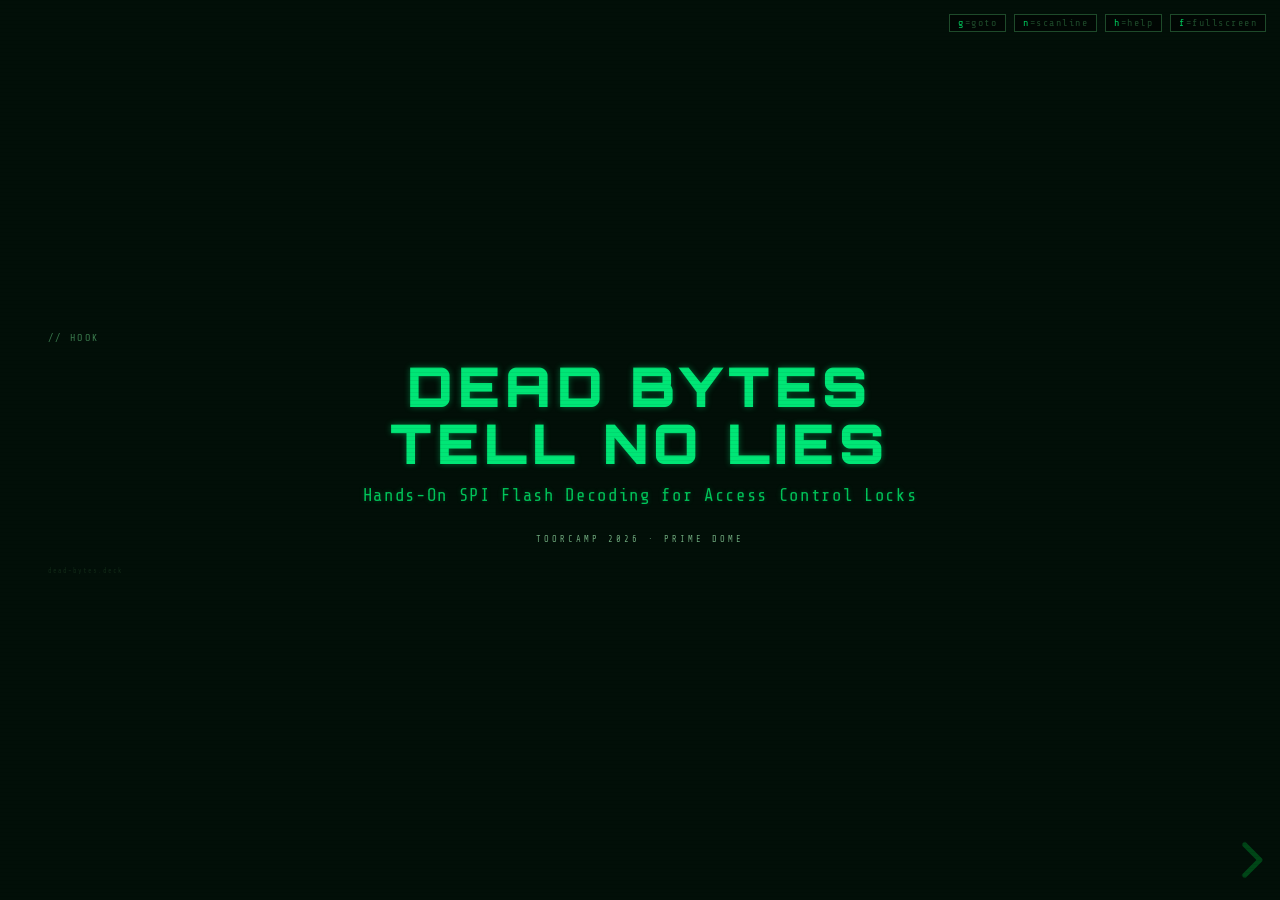
==== commit ba618dc9: "talk: correct tool/attack attribution + reclassify AT45DB041E as SPI flash - firmware layer credited" ====
--- a/talk/index.html
+++ b/talk/index.html
@@ -6,7 +6,7 @@
 <title>Dead Bytes Tell No Lies — ToorCamp 2026</title>
 
 <!--
-  Slide deck for "Dead Bytes Tell No Lies: Hands-On NAND Flash Decoding
+  Slide deck for "Dead Bytes Tell No Lies: Hands-On SPI Flash Decoding
   for Access Control Locks" — ToorCamp 2026, Prime Dome.
   Speaker: Qweary.
 
@@ -69,7 +69,7 @@
     <div class="anchor">HOOK</div>
     <div>
       <div class="title">DEAD BYTES<br>TELL NO LIES</div>
-      <div class="sub">Hands-On NAND Flash Decoding for Access Control Locks</div>
+      <div class="sub">Hands-On SPI Flash Decoding for Access Control Locks</div>
       <div class="venue">TOORCAMP 2026 &middot; PRIME DOME</div>
     </div>
     <div class="brand">dead-bytes.deck</div>
@@ -160,7 +160,7 @@
       <div class="followup">
         The lock I recommended was in critical infrastructure.<br>
         The company wouldn't talk to me.<br>
-        And I had a year of locksmith context and a really bad idea.
+        And I had another year of locksmith context and a really bad idea.
       </div>
       <figure class="exhibit ex-amber s5-exhibit">
         <img src="img/10-wireless-lock.jpg" alt="DL-Windows wireless-lock spec: password fixed at exactly 6 characters"
@@ -192,8 +192,8 @@
         <figure class="exhibit">
           <img src="img/08-nand-macro.jpg" alt="Macro of the Adesto AT45DB041E NAND flash chip"
                onerror="this.style.display='none';this.nextElementSibling.style.display='flex';">
-          <div class="exhibit-fallback"><span class="efb-tag">NAND macro</span>Adesto AT45DB041E. every user code lives here, in plaintext.</div>
-          <figcaption><span class="ex-tag">the NAND</span>AT45DB041E · plaintext codes.</figcaption>
+          <div class="exhibit-fallback"><span class="efb-tag">SPI macro</span>Adesto AT45DB041E. every user code lives here, in plaintext.</div>
+          <figcaption><span class="ex-tag">the Flash</span>AT45DB041E · plaintext codes.</figcaption>
         </figure>
         <figure class="exhibit">
           <img src="img/09-mcu-macro.jpg" alt="Macro of the MSP430F2418 microcontroller"
@@ -205,7 +205,7 @@
       <div>
         <div class="components">
           <span class="lbl">MCU:</span> MSP430F2418<br>
-          <span class="lbl">NAND:</span> Adesto AT45DB041E<br>
+          <span class="lbl">Flash:</span> Adesto AT45DB041E<br>
           <span class="lbl">JTAG:</span> exposed &mdash; fuse never blown<br>
           <span class="lbl">USB:</span> CP2102 audit cable (DL-Windows)
         </div>
@@ -235,7 +235,7 @@
       </div>
       <div class="layer-row">
         <div class="lnum">2</div>
-        <div class="lname">NAND FLASH</div>
+        <div class="lname">SPI FLASH</div>
         <div class="ldesc">plaintext codes, stealth window</div>
       </div>
       <div class="layer-row">
@@ -305,7 +305,7 @@
 </section>
 
 <!-- ===================================================================
-     S10 — LAYER 2: NAND FLASH (chapter divider)
+     S10 — LAYER 2: SPI FLASH (chapter divider)
      LAYER 2 · 21:00–21:30
      =================================================================== -->
 <section id="s10-l2-divider" data-slide="S10">
@@ -313,14 +313,14 @@
     <div class="anchor">LAYER 2</div>
     <div class="divider-text">
       <div class="chapter-num">LAYER 2</div>
-      <div class="chapter">NAND FLASH<span class="cur blink"></span></div>
+      <div class="chapter">SPI FLASH<span class="cur blink"></span></div>
       <div class="rule">&mdash;&mdash;&mdash; Adesto AT45DB041E &mdash;&mdash;&mdash;</div>
       <div class="sub">264-byte pages &middot; 50 users &middot; plaintext codes</div>
     </div>
     <figure class="exhibit divider-hero">
       <img src="img/08-nand-macro.jpg" alt="Macro of the Adesto AT45DB041E NAND flash chip"
            onerror="this.style.display='none';this.nextElementSibling.style.display='flex';">
-      <div class="exhibit-fallback"><span class="efb-tag">NAND macro</span>Adesto AT45DB041E — the chip that stores every code in plaintext.</div>
+      <div class="exhibit-fallback"><span class="efb-tag">SPI macro</span>Adesto AT45DB041E — the chip that stores every code in plaintext.</div>
       <figcaption><span class="ex-tag">the chip</span>this is where the codes live.</figcaption>
     </figure>
     <div class="brand">dead-bytes.deck</div>
@@ -348,7 +348,7 @@
       <div class="nand-two-col">
         <div class="callout-amber">
           <span class="ca-label">// lazy write &middot; attack window</span>
-          <span class="ca-line">MSP430 commits RAM &rarr; NAND only on battery removal.</span>
+          <span class="ca-line">MSP430 commits RAM &rarr; Flash only on battery removal.</span>
           <span class="ca-line">read chip &middot; edit codes &middot; write &middot; reinstall.</span>
           <span class="ca-line">$30 programmer + SOP8 clip &middot; 15 min</span>
           <span class="ca-line">result: new master user in a pharmacy lock.</span>
@@ -400,7 +400,7 @@
       <div class="chapter-num">LAYER 3</div>
       <div class="chapter">FIRMWARE<span class="cur blink"></span></div>
       <div class="rule">&mdash;&mdash;&mdash; JTAG fuse: never blown &mdash;&mdash;&mdash;</div>
-      <div class="sub">$30 programmer &middot; soldering iron &middot; unreasonable stubbornness</div>
+      <div class="sub">MSP-FET debugger &middot; soldering iron &middot; unreasonable stubbornness</div>
     </div>
     <figure class="exhibit ex-red divider-hero">
       <img src="img/04-soldering-failure.jpg" alt="A soldering failure: bridged and burned test pins, a wire and test port pulled out of the board"
@@ -428,8 +428,8 @@
           <div class="jb-header">// JTAG STATUS</div>
           <span class="jb-lbl">fuse:</span> <span class="jb-val warn">NOT BLOWN</span><br>
           <span class="jb-lbl">access:</span> <span class="jb-val">full read/write</span><br>
-          <span class="jb-lbl">cost:</span> <span class="jb-val">$30 programmer</span><br>
-          <span class="jb-lbl">method:</span> <span class="jb-val">SOP8 clip &rarr; JTAG</span>
+          <span class="jb-lbl">cost:</span> <span class="jb-val">MSP-FET, ~$100ish</span><br>
+          <span class="jb-lbl">method:</span> <span class="jb-val">soldered leads &rarr; JTAG</span>
         </div>
         <div style="margin-top:20px">
           <div class="outcome-list">
@@ -479,10 +479,10 @@
           <figcaption><span class="ex-tag">ghidra · the dump</span>limited disassembly. a starting point. proof of extraction.</figcaption>
         </figure>
         <figure class="exhibit">
-          <img src="img/02-greatfet-jtag.jpg" alt="PCBite probes on the JTAG debug ports jumpered to a GreatFET One"
-               onerror="this.style.display='none';this.nextElementSibling.style.display='flex';">
-          <div class="exhibit-fallback"><span class="efb-tag">PCBite probes &rarr; JTAG &rarr; GreatFET</span>probes on the debug ports, jumpered to a GreatFET One, USB to the laptop. that's the access.</div>
-          <figcaption><span class="ex-tag">probes on the JTAG ports</span>GreatFET One on the debug pads. that's the access.</figcaption>
+          <img src="img/03-msp-fet.jpg" alt="TI MSP-FET debugger — the JTAG tool that dumped the MSP430F2418 firmware"
+               onerror="this.style.display='none';this.nextElementSibling.style.display='flex';">
+          <div class="exhibit-fallback"><span class="efb-tag">TI MSP-FET &middot; JTAG debugger</span>~$100 of TI silicon. UniFlash to dump the MSP430F2418, Ghidra to read it. this is the firmware tool.</div>
+          <figcaption><span class="ex-tag">MSP-FET &middot; the firmware tool</span>JTAG over soldered leads. UniFlash dumps it, Ghidra reads it.</figcaption>
         </figure>
       </div>
     </div>
@@ -607,7 +607,7 @@
           <div class="cc-dot"></div>
           <div class="cc-bot"></div>
         </div>
-        <div class="chain-content"><span class="cl">NAND FLASH</span> injected user &middot; Print&ne;Export &middot; invisible to forensic pull</div>
+        <div class="chain-content"><span class="cl">SPI FLASH</span> injected user &middot; Print&ne;Export &middot; invisible to forensic pull</div>
       </div>
       <div class="chain-row">
         <div class="chain-connector">
@@ -628,7 +628,7 @@
     </div>
     <div class="chain-end" style="margin-top:14px">
       combined: credentials &middot; firmware &middot; audit trail &mdash; all manipulable.<br>
-      physical access &middot; $30 programmer &middot; soldering iron &middot; GreatFET.<br>
+      physical access &middot; a $30 flash reader &middot; a $100 debugger &middot; a $30 USB board.<br>
       the log submitted to court shows nothing.
       <span class="supply-note">this lock crosses borders before installation.</span>
     </div>
@@ -786,7 +786,7 @@
           <div class="ft-result">Layer 3 &mdash; <span class="killed">firmware (dead)</span></div>
         </div>
         <div class="ft-row">
-          <div class="ft-mit"><span class="ft-action">encrypt the NAND</span></div>
+          <div class="ft-mit"><span class="ft-action">encrypt the Flash</span></div>
           <div class="ft-result">Layer 2 &mdash; <span class="killed">ciphertext, not plaintext credentials</span></div>
         </div>
         <div class="ft-row">
@@ -873,7 +873,7 @@
     <div class="anchor">BACK-POCKET &middot; nand demo wedged</div>
     <div class="bp-nand">
       <div class="bp-col">
-        <div class="bpc-header">// NAND FLASH &mdash; what the live demo would have shown</div>
+        <div class="bpc-header">// SPI FLASH &mdash; what the live demo would have shown</div>
         <span class="bpc-line">SOP8 clip on AT45DB041E</span>
         <span class="bpc-line">dump: 264-byte pages, plaintext ASCII codes</span>
         <span class="bpc-line">"0" stored as "B" &mdash; MCU representation artifact</span>
@@ -885,6 +885,7 @@
       <div class="bp-col">
         <div class="bpc-header">// FIRMWARE &mdash; what the video would have shown</div>
         <span class="bpc-line">JTAG fuse: not blown. Full read/write access.</span>
+        <span class="bpc-line">MSP-FET over soldered JTAG leads &middot; UniFlash dump &middot; Ghidra</span>
         <span class="bpc-line">SetMasterCode() at 0x9ECA</span>
         <span class="bpc-line">hijack at 0x9EE8: BR #0xFA20</span>
         <span class="bpc-line">38-byte payload at 0xFA20</span>
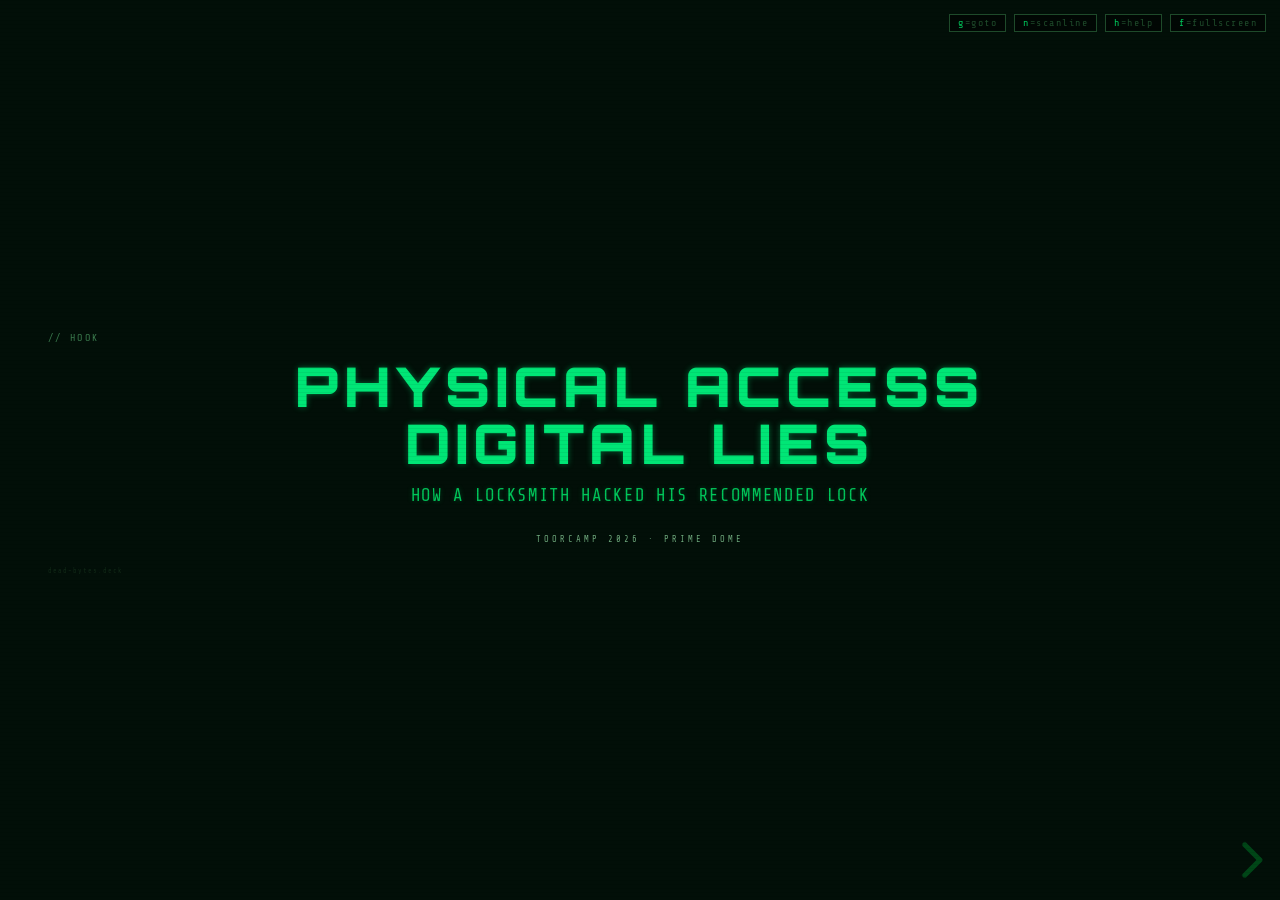
==== commit faa5fb30: "Update title and content for ToorCamp 2026 presentation" ====
--- a/talk/index.html
+++ b/talk/index.html
@@ -3,11 +3,11 @@
 <head>
 <meta charset="UTF-8">
 <meta name="viewport" content="width=device-width, initial-scale=1.0">
-<title>Dead Bytes Tell No Lies — ToorCamp 2026</title>
+<title>Physical Access, Digital Lies — ToorCamp 2026</title>
 
 <!--
-  Slide deck for "Dead Bytes Tell No Lies: Hands-On SPI Flash Decoding
-  for Access Control Locks" — ToorCamp 2026, Prime Dome.
+  Slide deck for "Physical Access, Digital Lies: How a Locksmith 
+  Hacked His Recommended Lock" — ToorCamp 2026, Prime Dome.
   Speaker: Qweary.
 
   Built from SLIDE-CONTENT.md (T+2 deliverable).
@@ -68,10 +68,29 @@
   <div class="slide s1 center">
     <div class="anchor">HOOK</div>
     <div>
-      <div class="title">DEAD BYTES<br>TELL NO LIES</div>
-      <div class="sub">Hands-On SPI Flash Decoding for Access Control Locks</div>
+      <div class="title">PHYSICAL ACCESS<br>DIGITAL LIES</div>
+      <div class="sub">HOW A LOCKSMITH HACKED HIS RECOMMENDED LOCK</div>
       <div class="venue">TOORCAMP 2026 &middot; PRIME DOME</div>
     </div>
+    <div class="brand">dead-bytes.deck</div>
+  </div>
+</section>
+
+<!-- ===================================================================
+     S1b — Establishing shot: this lock is on an ordinary door
+     HOOK · 0:00–0:45 (held while the lock is in hand)
+     The "this is the lock" beat made literal. A door like any other.
+     No named site — generic but pointed.
+     =================================================================== -->
+<section id="s1b-door" data-slide="S1b">
+  <div class="slide center">
+    <div class="anchor">HOOK</div>
+    <figure class="exhibit s1b-exhibit">
+      <img src="img/00-lock-on-door.jpg" alt="A nondescript brown commercial door in a brick wall, fitted with an Alarm Lock T2/T3 keypad deadbolt"
+           onerror="this.style.display='none';this.nextElementSibling.style.display='flex';">
+      <div class="exhibit-fallback"><span class="efb-tag">the door</span>a plain commercial door. brick wall. an Alarm Lock T2/T3 keypad deadbolt. nothing about it says "stop and look."</div>
+      <figcaption><span class="ex-tag">the door</span>a door like any other. you have walked past this lock. it guards the rooms that matter.</figcaption>
+    </figure>
     <div class="brand">dead-bytes.deck</div>
   </div>
 </section>
@@ -190,7 +209,7 @@
           <figcaption><span class="ex-tag">the board</span>MSP430 · buzzers · the JTAG header nobody blew the fuse on.</figcaption>
         </figure>
         <figure class="exhibit">
-          <img src="img/08-nand-macro.jpg" alt="Macro of the Adesto AT45DB041E NAND flash chip"
+          <img src="img/08-nand-macro.jpg" alt="Macro of the Adesto AT45DB041E SPI flash chip"
                onerror="this.style.display='none';this.nextElementSibling.style.display='flex';">
           <div class="exhibit-fallback"><span class="efb-tag">SPI macro</span>Adesto AT45DB041E. every user code lives here, in plaintext.</div>
           <figcaption><span class="ex-tag">the Flash</span>AT45DB041E · plaintext codes.</figcaption>
@@ -318,7 +337,7 @@
       <div class="sub">264-byte pages &middot; 50 users &middot; plaintext codes</div>
     </div>
     <figure class="exhibit divider-hero">
-      <img src="img/08-nand-macro.jpg" alt="Macro of the Adesto AT45DB041E NAND flash chip"
+      <img src="img/08-nand-macro.jpg" alt="Macro of the Adesto AT45DB041E SPI flash chip"
            onerror="this.style.display='none';this.nextElementSibling.style.display='flex';">
       <div class="exhibit-fallback"><span class="efb-tag">SPI macro</span>Adesto AT45DB041E — the chip that stores every code in plaintext.</div>
       <figcaption><span class="ex-tag">the chip</span>this is where the codes live.</figcaption>
@@ -870,7 +889,7 @@
      =================================================================== -->
 <section id="nand-wedge" data-slide="BP">
   <div class="slide tight">
-    <div class="anchor">BACK-POCKET &middot; nand demo wedged</div>
+    <div class="anchor">BACK-POCKET &middot; SPI flash demo wedged</div>
     <div class="bp-nand">
       <div class="bp-col">
         <div class="bpc-header">// SPI FLASH &mdash; what the live demo would have shown</div>
